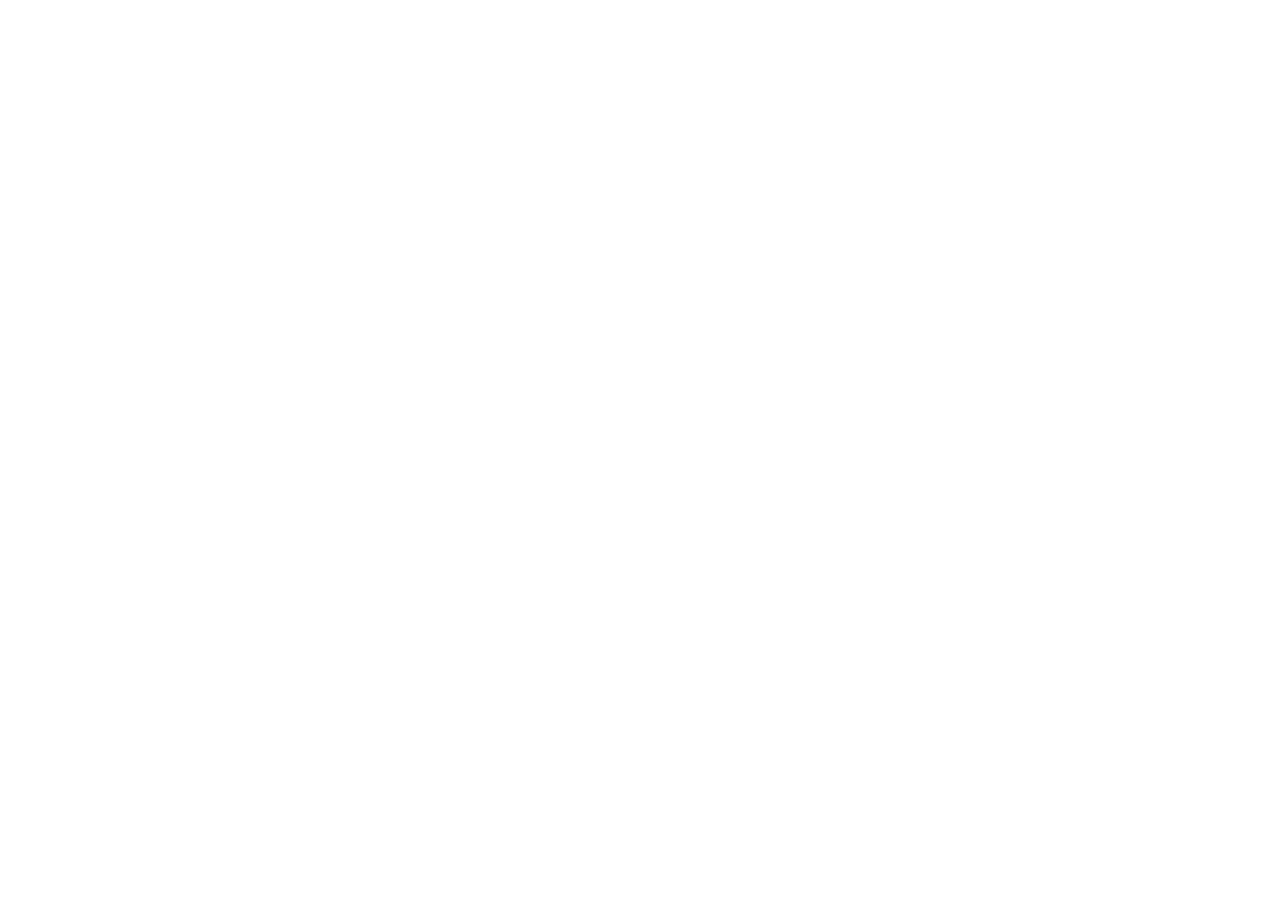
==== index.html @ 35db4cf7 "update" ====
<!DOCTYPE html>
<html>
<head>
  <!--
    If you are serving your web app in a path other than the root, change the
    href value below to reflect the base path you are serving from.

    The path provided below has to start and end with a slash "/" in order for
    it to work correctly.

    For more details:
    * https://developer.mozilla.org/en-US/docs/Web/HTML/Element/base
  -->
  <base href="/">

  <meta charset="UTF-8">
  <meta content="IE=Edge" http-equiv="X-UA-Compatible">
  <meta name="description" content="A new Flutter project.">

  <!-- iOS meta tags & icons -->
  <meta name="apple-mobile-web-app-capable" content="yes">
  <meta name="apple-mobile-web-app-status-bar-style" content="black">
  <meta name="apple-mobile-web-app-title" content="answer">
  <link rel="apple-touch-icon" href="icons/Icon-192.png">

  <title>answer</title>
  <link rel="manifest" href="manifest.json">
</head>
<body>
  <!-- This script installs service_worker.js to provide PWA functionality to
       application. For more information, see:
       https://developers.google.com/web/fundamentals/primers/service-workers -->
  <script>
    var serviceWorkerVersion = '2322013797';
    var scriptLoaded = false;
    function loadMainDartJs() {
      if (scriptLoaded) {
        return;
      }
      scriptLoaded = true;
      var scriptTag = document.createElement('script');
      scriptTag.src = 'main.dart.js';
      scriptTag.type = 'application/javascript';
      document.body.append(scriptTag);
    }

    if ('serviceWorker' in navigator) {
      // Service workers are supported. Use them.
      window.addEventListener('load', function () {
        // Wait for registration to finish before dropping the <script> tag.
        // Otherwise, the browser will load the script multiple times,
        // potentially different versions.
        var serviceWorkerUrl = 'flutter_service_worker.js?v=' + serviceWorkerVersion;
        navigator.serviceWorker.register(serviceWorkerUrl)
          .then((reg) => {
            function waitForActivation(serviceWorker) {
              serviceWorker.addEventListener('statechange', () => {
                if (serviceWorker.state == 'activated') {
                  console.log('Installed new service worker.');
                  loadMainDartJs();
                }
              });
            }
            if (!reg.active && (reg.installing || reg.waiting)) {
              // No active web worker and we have installed or are installing
              // one for the first time. Simply wait for it to activate.
              waitForActivation(reg.installing ?? reg.waiting);
            } else if (!reg.active.scriptURL.endsWith(serviceWorkerVersion)) {
              // When the app updates the serviceWorkerVersion changes, so we
              // need to ask the service worker to update.
              console.log('New service worker available.');
              reg.update();
              waitForActivation(reg.installing);
            } else {
              // Existing service worker is still good.
              console.log('Loading app from service worker.');
              loadMainDartJs();
            }
          });

        // If service worker doesn't succeed in a reasonable amount of time,
        // fallback to plaint <script> tag.
        setTimeout(() => {
          if (!scriptLoaded) {
            console.warn(
              'Failed to load app from service worker. Falling back to plain <script> tag.',
            );
            loadMainDartJs();
          }
        }, 4000);
      });
    } else {
      // Service workers not supported. Just drop the <script> tag.
      loadMainDartJs();
    }
  </script>
</body>
</html>
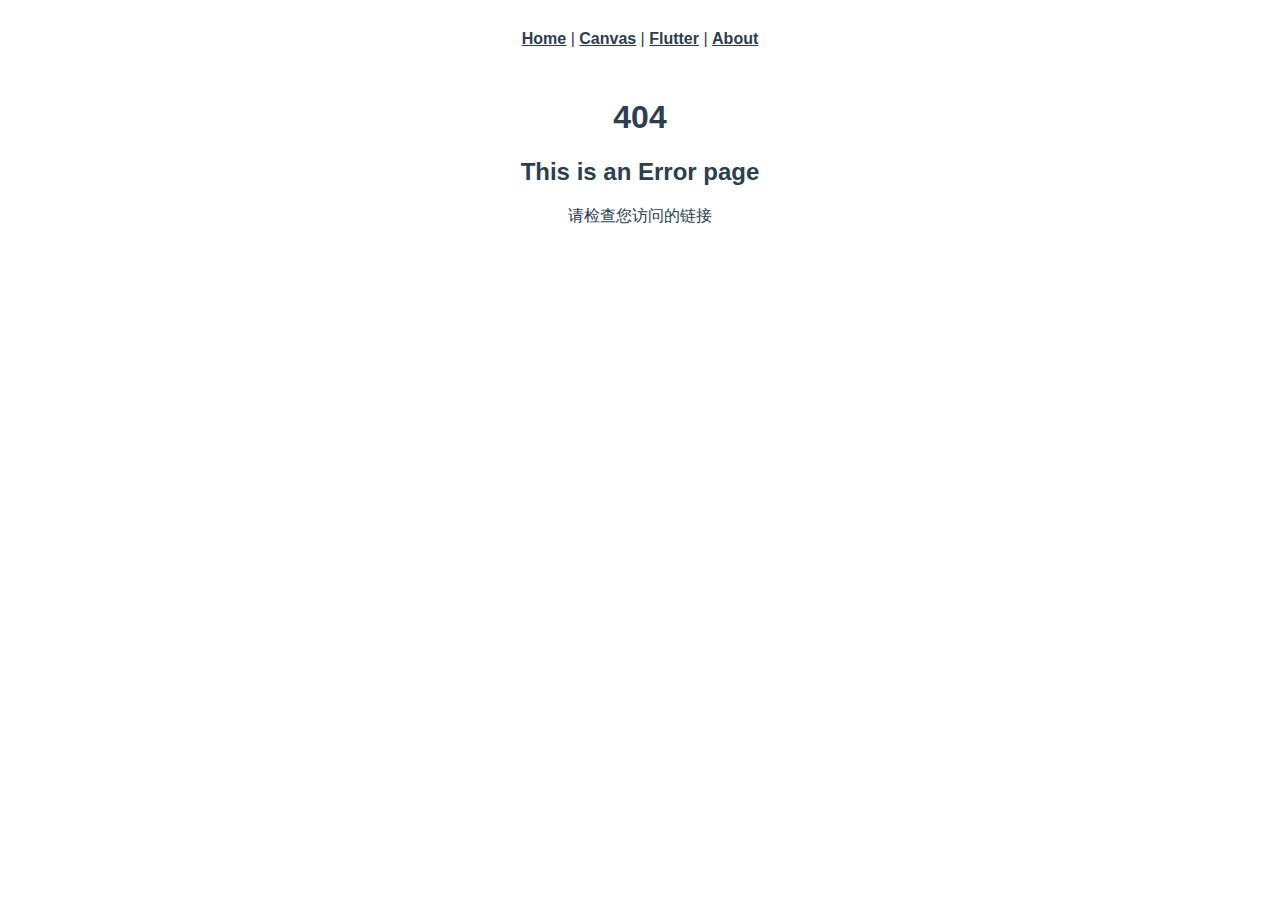
==== commit 31a235f2: "add blog web" ====
--- a/index.html
+++ b/index.html
@@ -1,98 +1 @@
-<!DOCTYPE html>
-<html>
-<head>
-  <!--
-    If you are serving your web app in a path other than the root, change the
-    href value below to reflect the base path you are serving from.
-
-    The path provided below has to start and end with a slash "/" in order for
-    it to work correctly.
-
-    For more details:
-    * https://developer.mozilla.org/en-US/docs/Web/HTML/Element/base
-  -->
-  <base href="/">
-
-  <meta charset="UTF-8">
-  <meta content="IE=Edge" http-equiv="X-UA-Compatible">
-  <meta name="description" content="A new Flutter project.">
-
-  <!-- iOS meta tags & icons -->
-  <meta name="apple-mobile-web-app-capable" content="yes">
-  <meta name="apple-mobile-web-app-status-bar-style" content="black">
-  <meta name="apple-mobile-web-app-title" content="answer">
-  <link rel="apple-touch-icon" href="icons/Icon-192.png">
-
-  <title>answer</title>
-  <link rel="manifest" href="manifest.json">
-</head>
-<body>
-  <!-- This script installs service_worker.js to provide PWA functionality to
-       application. For more information, see:
-       https://developers.google.com/web/fundamentals/primers/service-workers -->
-  <script>
-    var serviceWorkerVersion = '2322013797';
-    var scriptLoaded = false;
-    function loadMainDartJs() {
-      if (scriptLoaded) {
-        return;
-      }
-      scriptLoaded = true;
-      var scriptTag = document.createElement('script');
-      scriptTag.src = 'main.dart.js';
-      scriptTag.type = 'application/javascript';
-      document.body.append(scriptTag);
-    }
-
-    if ('serviceWorker' in navigator) {
-      // Service workers are supported. Use them.
-      window.addEventListener('load', function () {
-        // Wait for registration to finish before dropping the <script> tag.
-        // Otherwise, the browser will load the script multiple times,
-        // potentially different versions.
-        var serviceWorkerUrl = 'flutter_service_worker.js?v=' + serviceWorkerVersion;
-        navigator.serviceWorker.register(serviceWorkerUrl)
-          .then((reg) => {
-            function waitForActivation(serviceWorker) {
-              serviceWorker.addEventListener('statechange', () => {
-                if (serviceWorker.state == 'activated') {
-                  console.log('Installed new service worker.');
-                  loadMainDartJs();
-                }
-              });
-            }
-            if (!reg.active && (reg.installing || reg.waiting)) {
-              // No active web worker and we have installed or are installing
-              // one for the first time. Simply wait for it to activate.
-              waitForActivation(reg.installing ?? reg.waiting);
-            } else if (!reg.active.scriptURL.endsWith(serviceWorkerVersion)) {
-              // When the app updates the serviceWorkerVersion changes, so we
-              // need to ask the service worker to update.
-              console.log('New service worker available.');
-              reg.update();
-              waitForActivation(reg.installing);
-            } else {
-              // Existing service worker is still good.
-              console.log('Loading app from service worker.');
-              loadMainDartJs();
-            }
-          });
-
-        // If service worker doesn't succeed in a reasonable amount of time,
-        // fallback to plaint <script> tag.
-        setTimeout(() => {
-          if (!scriptLoaded) {
-            console.warn(
-              'Failed to load app from service worker. Falling back to plain <script> tag.',
-            );
-            loadMainDartJs();
-          }
-        }, 4000);
-      });
-    } else {
-      // Service workers not supported. Just drop the <script> tag.
-      loadMainDartJs();
-    }
-  </script>
-</body>
-</html>
+<!DOCTYPE html><html lang=""><head><meta charset="utf-8"><meta http-equiv="X-UA-Compatible" content="IE=edge"><meta name="viewport" content="width=device-width,initial-scale=1"><link rel="icon" href="favicon.ico"><title>vue-blog</title><link href="assets/css/chunk-2bde1c0c.96614a2b.css" rel="prefetch"><link href="assets/css/chunk-6789a6ac.d29d1ec0.css" rel="prefetch"><link href="assets/js/chunk-2bde1c0c.f9006674.js" rel="prefetch"><link href="assets/js/chunk-2d0c8460.aaeac876.js" rel="prefetch"><link href="assets/js/chunk-2d0cfb1f.e95f28ce.js" rel="prefetch"><link href="assets/js/chunk-2d231006.5b5f149c.js" rel="prefetch"><link href="assets/js/chunk-6789a6ac.10753d67.js" rel="prefetch"><link href="assets/css/app.69e91dc8.css" rel="preload" as="style"><link href="assets/css/chunk-vendors.6ae2c703.css" rel="preload" as="style"><link href="assets/js/app.c0950a23.js" rel="preload" as="script"><link href="assets/js/chunk-vendors.279392a9.js" rel="preload" as="script"><link href="assets/css/chunk-vendors.6ae2c703.css" rel="stylesheet"><link href="assets/css/app.69e91dc8.css" rel="stylesheet"></head><body><noscript><strong>We're sorry but vue-blog doesn't work properly without JavaScript enabled. Please enable it to continue.</strong></noscript><div id="app"></div><script src="assets/js/chunk-vendors.279392a9.js"></script><script src="assets/js/app.c0950a23.js"></script></body></html>--- a/assets/css/chunk-2bde1c0c.96614a2b.css
+++ b/assets/css/chunk-2bde1c0c.96614a2b.css
@@ -0,0 +1 @@
+.hightLight[data-v-4ad4484d]{text-align:left;margin:0 5px 0 5px}.hightLight pre[data-v-4ad4484d],h4[data-v-4ad4484d]{padding:0;margin:0}.hightLight code[data-v-4ad4484d]{border-radius:10px}--- a/assets/css/chunk-6789a6ac.d29d1ec0.css
+++ b/assets/css/chunk-6789a6ac.d29d1ec0.css
@@ -0,0 +1 @@
+.hightLight[data-v-4ad4484d]{text-align:left;margin:0 5px 0 5px}.hightLight pre[data-v-4ad4484d],h4[data-v-4ad4484d]{padding:0;margin:0}.hightLight code[data-v-4ad4484d]{border-radius:10px}[v-cloak][data-v-fd00d7ba]{display:none}.main[data-v-fd00d7ba]{list-style:none;text-align:left}@media screen and (max-width:600px){.main[data-v-fd00d7ba]{text-align:left}}.main[data-v-fd00d7ba]:after{clear:both;display:block;visibility:hidden;height:0;content:""}p[data-v-fd00d7ba]{margin:5px 0;font-size:20px}.main li[data-v-fd00d7ba]{display:inline-block;text-align:center;margin:8px}.main a[data-v-fd00d7ba]{display:inline-block;font-size:15px;line-height:36px;color:#333;text-decoration:none;border:1px solid #ccc;padding:5px 10px;border-radius:2px}@media screen and (max-width:600px){.main a[data-v-fd00d7ba]{padding:5px;border-radius:2px}}.main a[data-v-fd00d7ba]:hover{color:#47a0dc}.main .demo-source[data-v-fd00d7ba]{margin-left:-1px;background-color:transparent}h3[data-v-fd00d7ba]{clear:both}--- a/assets/css/app.69e91dc8.css
+++ b/assets/css/app.69e91dc8.css
@@ -0,0 +1 @@
+.commonBottom[data-v-42f23245]{background-color:#000;bottom:0;left:0;right:0;height:5%}#app,body,html{font-family:Avenir,Helvetica,Arial,sans-serif;-webkit-font-smoothing:antialiased;-moz-osx-font-smoothing:grayscale;text-align:center;color:#2c3e50;width:100%;height:100%;padding:0;margin:0}#nav{padding:30px}#nav a{font-weight:700;color:#2c3e50}#nav a.router-link-exact-active{color:#42b983}--- a/assets/css/chunk-vendors.6ae2c703.css
+++ b/assets/css/chunk-vendors.6ae2c703.css
@@ -0,0 +1,10 @@
+pre code.hljs{display:block;overflow-x:auto;padding:1em}code.hljs{padding:3px 5px}/*!
+  Theme: GitHub Dark
+  Description: Dark theme as seen on github.com
+  Author: github.com
+  Maintainer: @Hirse
+  Updated: 2021-05-15
+
+  Outdated base version: https://github.com/primer/github-syntax-dark
+  Current colors taken from GitHub's CSS
+*/.hljs{color:#c9d1d9;background:#0d1117}.hljs-doctag,.hljs-keyword,.hljs-meta .hljs-keyword,.hljs-template-tag,.hljs-template-variable,.hljs-type,.hljs-variable.language_{color:#ff7b72}.hljs-title,.hljs-title.class_,.hljs-title.class_.inherited__,.hljs-title.function_{color:#d2a8ff}.hljs-attr,.hljs-attribute,.hljs-literal,.hljs-meta,.hljs-number,.hljs-operator,.hljs-selector-attr,.hljs-selector-class,.hljs-selector-id,.hljs-variable{color:#79c0ff}.hljs-meta .hljs-string,.hljs-regexp,.hljs-string{color:#a5d6ff}.hljs-built_in,.hljs-symbol{color:#ffa657}.hljs-code,.hljs-comment,.hljs-formula{color:#8b949e}.hljs-name,.hljs-quote,.hljs-selector-pseudo,.hljs-selector-tag{color:#7ee787}.hljs-subst{color:#c9d1d9}.hljs-section{color:#1f6feb;font-weight:700}.hljs-bullet{color:#f2cc60}.hljs-emphasis{color:#c9d1d9;font-style:italic}.hljs-strong{color:#c9d1d9;font-weight:700}.hljs-addition{color:#aff5b4;background-color:#033a16}.hljs-deletion{color:#ffdcd7;background-color:#67060c}--- a/assets/css/chunk-vendors.6ae2c703.css
+++ b/assets/css/chunk-vendors.6ae2c703.css
@@ -0,0 +1,10 @@
+pre code.hljs{display:block;overflow-x:auto;padding:1em}code.hljs{padding:3px 5px}/*!
+  Theme: GitHub Dark
+  Description: Dark theme as seen on github.com
+  Author: github.com
+  Maintainer: @Hirse
+  Updated: 2021-05-15
+
+  Outdated base version: https://github.com/primer/github-syntax-dark
+  Current colors taken from GitHub's CSS
+*/.hljs{color:#c9d1d9;background:#0d1117}.hljs-doctag,.hljs-keyword,.hljs-meta .hljs-keyword,.hljs-template-tag,.hljs-template-variable,.hljs-type,.hljs-variable.language_{color:#ff7b72}.hljs-title,.hljs-title.class_,.hljs-title.class_.inherited__,.hljs-title.function_{color:#d2a8ff}.hljs-attr,.hljs-attribute,.hljs-literal,.hljs-meta,.hljs-number,.hljs-operator,.hljs-selector-attr,.hljs-selector-class,.hljs-selector-id,.hljs-variable{color:#79c0ff}.hljs-meta .hljs-string,.hljs-regexp,.hljs-string{color:#a5d6ff}.hljs-built_in,.hljs-symbol{color:#ffa657}.hljs-code,.hljs-comment,.hljs-formula{color:#8b949e}.hljs-name,.hljs-quote,.hljs-selector-pseudo,.hljs-selector-tag{color:#7ee787}.hljs-subst{color:#c9d1d9}.hljs-section{color:#1f6feb;font-weight:700}.hljs-bullet{color:#f2cc60}.hljs-emphasis{color:#c9d1d9;font-style:italic}.hljs-strong{color:#c9d1d9;font-weight:700}.hljs-addition{color:#aff5b4;background-color:#033a16}.hljs-deletion{color:#ffdcd7;background-color:#67060c}--- a/assets/css/app.69e91dc8.css
+++ b/assets/css/app.69e91dc8.css
@@ -0,0 +1 @@
+.commonBottom[data-v-42f23245]{background-color:#000;bottom:0;left:0;right:0;height:5%}#app,body,html{font-family:Avenir,Helvetica,Arial,sans-serif;-webkit-font-smoothing:antialiased;-moz-osx-font-smoothing:grayscale;text-align:center;color:#2c3e50;width:100%;height:100%;padding:0;margin:0}#nav{padding:30px}#nav a{font-weight:700;color:#2c3e50}#nav a.router-link-exact-active{color:#42b983}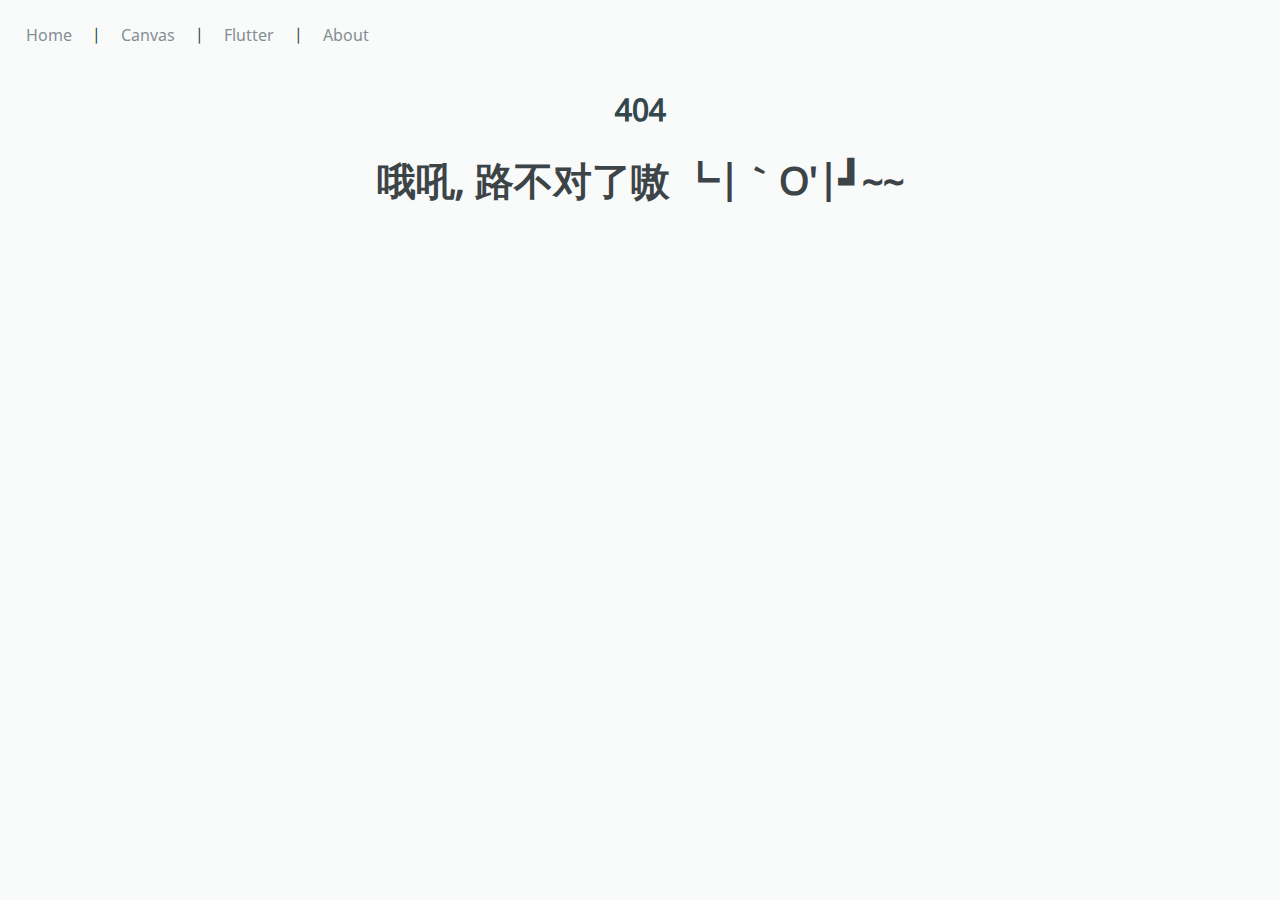
==== commit 68dc01f9: "update" ====
--- a/index.html
+++ b/index.html
@@ -1 +1 @@
-<!DOCTYPE html><html lang=""><head><meta charset="utf-8"><meta http-equiv="X-UA-Compatible" content="IE=edge"><meta name="viewport" content="width=device-width,initial-scale=1"><link rel="icon" href="favicon.ico"><title>vue-blog</title><link href="assets/css/chunk-2bde1c0c.96614a2b.css" rel="prefetch"><link href="assets/css/chunk-6789a6ac.d29d1ec0.css" rel="prefetch"><link href="assets/js/chunk-2bde1c0c.f9006674.js" rel="prefetch"><link href="assets/js/chunk-2d0c8460.aaeac876.js" rel="prefetch"><link href="assets/js/chunk-2d0cfb1f.e95f28ce.js" rel="prefetch"><link href="assets/js/chunk-2d231006.5b5f149c.js" rel="prefetch"><link href="assets/js/chunk-6789a6ac.10753d67.js" rel="prefetch"><link href="assets/css/app.69e91dc8.css" rel="preload" as="style"><link href="assets/css/chunk-vendors.6ae2c703.css" rel="preload" as="style"><link href="assets/js/app.c0950a23.js" rel="preload" as="script"><link href="assets/js/chunk-vendors.279392a9.js" rel="preload" as="script"><link href="assets/css/chunk-vendors.6ae2c703.css" rel="stylesheet"><link href="assets/css/app.69e91dc8.css" rel="stylesheet"></head><body><noscript><strong>We're sorry but vue-blog doesn't work properly without JavaScript enabled. Please enable it to continue.</strong></noscript><div id="app"></div><script src="assets/js/chunk-vendors.279392a9.js"></script><script src="assets/js/app.c0950a23.js"></script></body></html>+<!DOCTYPE html><html lang=""><head><meta charset="utf-8"><meta http-equiv="X-UA-Compatible" content="IE=edge"><meta name="viewport" content="width=device-width,initial-scale=1"><link rel="icon" href="favicon.ico"><title>yumez</title><link href="assets/css/chunk-55ab58a8.26f46495.css" rel="prefetch"><link href="assets/css/chunk-6a541e5c.96614a2b.css" rel="prefetch"><link href="assets/css/chunk-71f6e672.65efacd1.css" rel="prefetch"><link href="assets/js/chunk-2d0c8460.9937a9d4.js" rel="prefetch"><link href="assets/js/chunk-2d231006.fc231d44.js" rel="prefetch"><link href="assets/js/chunk-55ab58a8.570c7867.js" rel="prefetch"><link href="assets/js/chunk-6a541e5c.a5478953.js" rel="prefetch"><link href="assets/js/chunk-71f6e672.b6e73912.js" rel="prefetch"><link href="assets/css/app.f8d18971.css" rel="preload" as="style"><link href="assets/css/chunk-vendors.6ae2c703.css" rel="preload" as="style"><link href="assets/js/app.3a0da6e5.js" rel="preload" as="script"><link href="assets/js/chunk-vendors.15a069e1.js" rel="preload" as="script"><link href="assets/css/chunk-vendors.6ae2c703.css" rel="stylesheet"><link href="assets/css/app.f8d18971.css" rel="stylesheet"></head><body><noscript><strong>We're sorry but vue-blog doesn't work properly without JavaScript enabled. Please enable it to continue.</strong></noscript><div id="app"></div><script src="assets/js/chunk-vendors.15a069e1.js"></script><script src="assets/js/app.3a0da6e5.js"></script></body></html>--- a/assets/css/chunk-55ab58a8.26f46495.css
+++ b/assets/css/chunk-55ab58a8.26f46495.css
@@ -0,0 +1 @@
+.err404[data-v-4edcf924]{display:flex;flex-direction:column;text-align:center;line-height:100%;justify-content:center;align-items:center}--- a/assets/css/chunk-6a541e5c.96614a2b.css
+++ b/assets/css/chunk-6a541e5c.96614a2b.css
@@ -0,0 +1 @@
+.hightLight[data-v-4ad4484d]{text-align:left;margin:0 5px 0 5px}.hightLight pre[data-v-4ad4484d],h4[data-v-4ad4484d]{padding:0;margin:0}.hightLight code[data-v-4ad4484d]{border-radius:10px}--- a/assets/css/chunk-71f6e672.65efacd1.css
+++ b/assets/css/chunk-71f6e672.65efacd1.css
@@ -0,0 +1 @@
+.hightLight[data-v-4ad4484d]{text-align:left;margin:0 5px 0 5px}.hightLight pre[data-v-4ad4484d],h4[data-v-4ad4484d]{padding:0;margin:0}.hightLight code[data-v-4ad4484d]{border-radius:10px}[v-cloak][data-v-144ba244]{display:none}.canvas[data-v-144ba244]{padding:10px}.main[data-v-144ba244]{list-style:none;text-align:left}@media screen and (max-width:600px){.main[data-v-144ba244]{text-align:left}}.main[data-v-144ba244]:after{clear:both;display:block;visibility:hidden;height:0;content:""}p[data-v-144ba244]{margin:5px 0;font-size:20px}.main li[data-v-144ba244]{display:inline-block;text-align:center;margin:8px}.main a[data-v-144ba244]{display:inline-block;font-size:15px;line-height:36px;color:#333;text-decoration:none;border:1px solid #ccc;padding:5px 10px;border-radius:2px}@media screen and (max-width:600px){.main a[data-v-144ba244]{padding:5px;border-radius:2px}}.main a[data-v-144ba244]:hover{color:#47a0dc}.main .demo-source[data-v-144ba244]{margin-left:-1px;background-color:transparent}h3[data-v-144ba244]{clear:both}--- a/assets/css/app.f8d18971.css
+++ b/assets/css/app.f8d18971.css
@@ -0,0 +1 @@
+.commonBottom[data-v-42f23245]{background-color:#000;bottom:0;left:0;right:0;height:5%}html{font-size:1em}h1{font-size:3.0517578125em}h2{font-size:2.44140625em}h3{font-size:1.953125em}h4{font-size:1.5625em}h5{font-size:1.25em}p{font-size:1em}::-webkit-scrollbar{width:.5rem}::-webkit-scrollbar-track{background-color:#f9fafa}::-webkit-scrollbar-thumb{background-color:#33474d}article{width:50rem;max-width:100%;text-align:justify;margin:0 2rem;margin-bottom:2rem;position:relative}@media only screen and (max-width:40em){article{width:90%}article h1{overflow:hidden}article p a{word-break:normal}blockquote a,figure a,p a{word-break:break-all}}article h1{font-family:"Noto Serif",serif}h1,h2,strong{color:#3c4447}h1 a,h2 a,h3 a,h4 a,h5 a{font-style:normal}h1,h2,h3,h4,h5{margin-top:1em;margin-bottom:1rem;text-align:left}article a{text-shadow:.03em 0 #f9fafa,-.03em 0 #f9fafa,0 .03em #f9fafa,0 -.03em #f9fafa,.06em 0 #f9fafa,-.06em 0 #f9fafa,.09em 0 #f9fafa,-.09em 0 #f9fafa,.12em 0 #f9fafa,-.12em 0 #f9fafa,.15em 0 #f9fafa,-.15em 0 #f9fafa;background-image:linear-gradient(#33474d,#33474d);background-size:1px 1px;background-repeat:repeat-x;background-position:0 95%;color:#33474d;text-decoration:none}article a::selection{text-shadow:.03em 0 #33474d,-.03em 0 #33474d,0 .03em #33474d,0 -.03em #33474d,.06em 0 #33474d,-.06em 0 #33474d,.09em 0 #33474d,-.09em 0 #33474d,.12em 0 #33474d,-.12em 0 #33474d,.15em 0 #33474d,-.15em 0 #33474d;background:#33474d}article a::-moz-selection{text-shadow:.03em 0 #33474d,-.03em 0 #33474d,0 .03em #33474d,0 -.03em #33474d,.06em 0 #33474d,-.06em 0 #33474d,.09em 0 #33474d,-.09em 0 #33474d,.12em 0 #33474d,-.12em 0 #33474d,.15em 0 #33474d,-.15em 0 #33474d;background:#33474d}article a *,article a:after,article a :after,article a:before,article a :before{text-shadow:none}article a:visited{color:#33474d}article:hover .article__read-more-link{text-shadow:.03em 0 #f9fafa,-.03em 0 #f9fafa,0 .03em #f9fafa,0 -.03em #f9fafa,.06em 0 #f9fafa,-.06em 0 #f9fafa,.09em 0 #f9fafa,-.09em 0 #f9fafa,.12em 0 #f9fafa,-.12em 0 #f9fafa,.15em 0 #f9fafa,-.15em 0 #f9fafa;background-image:linear-gradient(#0ba6d7,#0ba6d7);background-size:1px 1px;background-repeat:repeat-x;background-position:0 95%;color:#0ba6d7;text-decoration:none}article:hover .article__read-more-link::selection{text-shadow:.03em 0 #0ba6d7,-.03em 0 #0ba6d7,0 .03em #0ba6d7,0 -.03em #0ba6d7,.06em 0 #0ba6d7,-.06em 0 #0ba6d7,.09em 0 #0ba6d7,-.09em 0 #0ba6d7,.12em 0 #0ba6d7,-.12em 0 #0ba6d7,.15em 0 #0ba6d7,-.15em 0 #0ba6d7;background:#0ba6d7}article:hover .article__read-more-link::-moz-selection{text-shadow:.03em 0 #0ba6d7,-.03em 0 #0ba6d7,0 .03em #0ba6d7,0 -.03em #0ba6d7,.06em 0 #0ba6d7,-.06em 0 #0ba6d7,.09em 0 #0ba6d7,-.09em 0 #0ba6d7,.12em 0 #0ba6d7,-.12em 0 #0ba6d7,.15em 0 #0ba6d7,-.15em 0 #0ba6d7;background:#0ba6d7}article:hover .article__read-more-link *,article:hover .article__read-more-link:after,article:hover .article__read-more-link :after,article:hover .article__read-more-link:before,article:hover .article__read-more-link :before{text-shadow:none}article:hover .article__read-more-link:visited{color:#0ba6d7}@media only screen and (max-width:64em){article .article__read-more-link{text-shadow:.03em 0 #f9fafa,-.03em 0 #f9fafa,0 .03em #f9fafa,0 -.03em #f9fafa,.06em 0 #f9fafa,-.06em 0 #f9fafa,.09em 0 #f9fafa,-.09em 0 #f9fafa,.12em 0 #f9fafa,-.12em 0 #f9fafa,.15em 0 #f9fafa,-.15em 0 #f9fafa;background-image:linear-gradient(#0ba6d7,#0ba6d7);background-size:1px 1px;background-repeat:repeat-x;background-position:0 95%;color:#0ba6d7;text-decoration:none}article .article__read-more-link::selection{text-shadow:.03em 0 #0ba6d7,-.03em 0 #0ba6d7,0 .03em #0ba6d7,0 -.03em #0ba6d7,.06em 0 #0ba6d7,-.06em 0 #0ba6d7,.09em 0 #0ba6d7,-.09em 0 #0ba6d7,.12em 0 #0ba6d7,-.12em 0 #0ba6d7,.15em 0 #0ba6d7,-.15em 0 #0ba6d7;background:#0ba6d7}article .article__read-more-link::-moz-selection{text-shadow:.03em 0 #0ba6d7,-.03em 0 #0ba6d7,0 .03em #0ba6d7,0 -.03em #0ba6d7,.06em 0 #0ba6d7,-.06em 0 #0ba6d7,.09em 0 #0ba6d7,-.09em 0 #0ba6d7,.12em 0 #0ba6d7,-.12em 0 #0ba6d7,.15em 0 #0ba6d7,-.15em 0 #0ba6d7;background:#0ba6d7}article .article__read-more-link *,article .article__read-more-link:after,article .article__read-more-link :after,article .article__read-more-link:before,article .article__read-more-link :before{text-shadow:none}article .article__read-more-link:visited{color:#0ba6d7}}article h1 a:hover{text-shadow:.03em 0 #f9fafa,-.03em 0 #f9fafa,0 .03em #f9fafa,0 -.03em #f9fafa,.06em 0 #f9fafa,-.06em 0 #f9fafa,.09em 0 #f9fafa,-.09em 0 #f9fafa,.12em 0 #f9fafa,-.12em 0 #f9fafa,.15em 0 #f9fafa,-.15em 0 #f9fafa;background-image:linear-gradient(#3c4447,#3c4447);background-size:1px 1px;background-repeat:repeat-x;background-position:0 95%;color:#3c4447;text-decoration:none}article h1 a:hover::selection{text-shadow:.03em 0 #3c4447,-.03em 0 #3c4447,0 .03em #3c4447,0 -.03em #3c4447,.06em 0 #3c4447,-.06em 0 #3c4447,.09em 0 #3c4447,-.09em 0 #3c4447,.12em 0 #3c4447,-.12em 0 #3c4447,.15em 0 #3c4447,-.15em 0 #3c4447;background:#3c4447}article h1 a:hover::-moz-selection{text-shadow:.03em 0 #3c4447,-.03em 0 #3c4447,0 .03em #3c4447,0 -.03em #3c4447,.06em 0 #3c4447,-.06em 0 #3c4447,.09em 0 #3c4447,-.09em 0 #3c4447,.12em 0 #3c4447,-.12em 0 #3c4447,.15em 0 #3c4447,-.15em 0 #3c4447;background:#3c4447}article h1 a:hover *,article h1 a:hover:after,article h1 a:hover :after,article h1 a:hover:before,article h1 a:hover :before{text-shadow:none}article h1 a:hover:visited{color:#3c4447}article h1 a{background:inherit}ol,ul{margin:.5rem 0}li{padding:.2rem 0}.figure{margin:2rem 0}.figure__caption{text-align:center;font-size:.8em;margin-top:.2em}img{max-width:100%;margin:0 auto;display:block;border-radius:.2rem}.highlight{margin:0;margin-bottom:1rem}blockquote{color:#3c4447;border-left:.7rem solid #2a4a54;margin:2rem 1rem;padding:.5rem 1rem;quotes:"\201C" "\201D" "\2018" "\2019"}blockquote:before{color:#2a4a54;content:"\201C";font-size:4em;line-height:.1em;margin-right:.25em;vertical-align:-.4em}blockquote p{display:inline;font-family:"Noto Serif",serif}blockquote cite:before{content:"\2014 \2009"}article:hover blockquote a{color:currentColor}article blockquote a:hover{text-shadow:.03em 0 #f9fafa,-.03em 0 #f9fafa,0 .03em #f9fafa,0 -.03em #f9fafa,.06em 0 #f9fafa,-.06em 0 #f9fafa,.09em 0 #f9fafa,-.09em 0 #f9fafa,.12em 0 #f9fafa,-.12em 0 #f9fafa,.15em 0 #f9fafa,-.15em 0 #f9fafa;background-image:linear-gradient(#0ba6d7,#0ba6d7);background-size:1px 1px;background-repeat:repeat-x;background-position:0 95%;color:#0ba6d7;text-decoration:none}article blockquote a:hover::selection{text-shadow:.03em 0 #0ba6d7,-.03em 0 #0ba6d7,0 .03em #0ba6d7,0 -.03em #0ba6d7,.06em 0 #0ba6d7,-.06em 0 #0ba6d7,.09em 0 #0ba6d7,-.09em 0 #0ba6d7,.12em 0 #0ba6d7,-.12em 0 #0ba6d7,.15em 0 #0ba6d7,-.15em 0 #0ba6d7;background:#0ba6d7}article blockquote a:hover::-moz-selection{text-shadow:.03em 0 #0ba6d7,-.03em 0 #0ba6d7,0 .03em #0ba6d7,0 -.03em #0ba6d7,.06em 0 #0ba6d7,-.06em 0 #0ba6d7,.09em 0 #0ba6d7,-.09em 0 #0ba6d7,.12em 0 #0ba6d7,-.12em 0 #0ba6d7,.15em 0 #0ba6d7,-.15em 0 #0ba6d7;background:#0ba6d7}article blockquote a:hover *,article blockquote a:hover:after,article blockquote a:hover :after,article blockquote a:hover:before,article blockquote a:hover :before{text-shadow:none}article blockquote a:hover:visited{color:#0ba6d7}table{width:100%;border-spacing:0}table th{border-bottom:1px solid #3c4447;padding:.8rem}table td{padding:.8rem;border-bottom:1px solid #d6dbdc}table tbody tr:hover{background-color:#e4f7fe}.article__tag-link:before{content:"#"}.article__infos{font-size:.7rem;position:absolute;left:-8.5rem;width:8rem;text-align:right}.article__infos a{text-shadow:none;background:inherit}@media only screen and (max-width:64em){.article__infos{position:relative;left:0;text-align:left;width:auto}.article__infos br{display:none}.article__infos span{margin-right:1em}}.post__info span{margin-right:1em}iframe{width:100%;height:28.125rem}.pullquote{width:45%;margin:0}.pullquote.left{margin-left:.5em;margin-right:1em;float:left}.pullquote.right{margin-left:1em;margin-right:.5em;float:right}article .different-posts{margin-top:4rem}.header{background-image:url(../../assets/img/header.46b96b2b.jpg);background-position:50%;background-repeat:no-repeat;background-size:cover;width:100%;height:50vh;display:block;box-sizing:border-box;-moz-filter:saturate(120%);filter:saturate(120%);position:relative}@media only screen and (orientation:landscape) and (max-width:64em){.header{height:100vh}}.header__title{font-size:6rem;text-align:center;color:#f9fafa;text-shadow:2px 2px 2px rgba(0,0,0,.5);margin:0;padding:0;font-weight:300;margin-top:10vh}@media only screen and (max-width:40em){.header__title{font-size:4rem}.header__subtitle{font-size:1.5rem}}.header__title a{color:#f9fafa}.header__title a:hover{text-shadow:.03em 0 transparent,-.03em 0 transparent,0 .03em transparent,0 -.03em transparent,.06em 0 transparent,-.06em 0 transparent,.09em 0 transparent,-.09em 0 transparent,.12em 0 transparent,-.12em 0 transparent,.15em 0 transparent,-.15em 0 transparent;background-image:linear-gradient(#f9fafa,#f9fafa);background-size:1px 1px;background-repeat:repeat-x;background-position:0 95%;color:#f9fafa;text-decoration:none}.header__title a:hover::selection{text-shadow:.03em 0 #f9fafa,-.03em 0 #f9fafa,0 .03em #f9fafa,0 -.03em #f9fafa,.06em 0 #f9fafa,-.06em 0 #f9fafa,.09em 0 #f9fafa,-.09em 0 #f9fafa,.12em 0 #f9fafa,-.12em 0 #f9fafa,.15em 0 #f9fafa,-.15em 0 #f9fafa;background:#f9fafa}.header__title a:hover::-moz-selection{text-shadow:.03em 0 #f9fafa,-.03em 0 #f9fafa,0 .03em #f9fafa,0 -.03em #f9fafa,.06em 0 #f9fafa,-.06em 0 #f9fafa,.09em 0 #f9fafa,-.09em 0 #f9fafa,.12em 0 #f9fafa,-.12em 0 #f9fafa,.15em 0 #f9fafa,-.15em 0 #f9fafa;background:#f9fafa}.header__title a:hover *,.header__title a:hover:after,.header__title a:hover :after,.header__title a:hover:before,.header__title a:hover :before{text-shadow:none}.header__title a:hover:visited{color:#f9fafa}.header__subtitle{margin:0;padding:0;font-size:2rem;text-align:center;color:#f9fafa;text-shadow:2px 2px 2px rgba(0,0,0,.5);font-weight:300}.header__nav{width:50rem;max-width:100%;margin:0 auto;padding:1rem}.header__link{margin:0 1rem;opacity:.6}.header__link:hover{text-shadow:.03em 0 transparent,-.03em 0 transparent,0 .03em transparent,0 -.03em transparent,.06em 0 transparent,-.06em 0 transparent,.09em 0 transparent,-.09em 0 transparent,.12em 0 transparent,-.12em 0 transparent,.15em 0 transparent,-.15em 0 transparent;background-image:linear-gradient(#33474d,#33474d);background-size:1px 1px;background-repeat:repeat-x;background-position:0 95%;color:#33474d;text-decoration:none;opacity:1}.header__link:hover::selection{text-shadow:.03em 0 #33474d,-.03em 0 #33474d,0 .03em #33474d,0 -.03em #33474d,.06em 0 #33474d,-.06em 0 #33474d,.09em 0 #33474d,-.09em 0 #33474d,.12em 0 #33474d,-.12em 0 #33474d,.15em 0 #33474d,-.15em 0 #33474d;background:#33474d}.header__link:hover::-moz-selection{text-shadow:.03em 0 #33474d,-.03em 0 #33474d,0 .03em #33474d,0 -.03em #33474d,.06em 0 #33474d,-.06em 0 #33474d,.09em 0 #33474d,-.09em 0 #33474d,.12em 0 #33474d,-.12em 0 #33474d,.15em 0 #33474d,-.15em 0 #33474d;background:#33474d}.header__link:hover *,.header__link:hover:after,.header__link:hover :after,.header__link:hover:before,.header__link:hover :before{text-shadow:none}.header__link:hover:visited{color:#33474d}.header__link:active{color:#8b0000}.footer{background-color:#33474d;color:#f9fafa;padding-top:2rem;padding-bottom:1rem;display:flex;flex-direction:row;justify-content:center}.footer p{margin:0;max-width:100%}.footer-content{display:flex;flex-direction:row;justify-content:flex-start;flex-wrap:wrap}.footer__element{padding:1rem;width:12.5rem;box-sizing:border-box}.footer__element h5{margin-top:0}@media only screen and (max-width:40em){.footer__element{width:100%;font-size:1.2rem}}@media only screen and (min-width:40.063em) and (max-width:64em){.footer__element{width:50%;font-size:1.2rem}}.footer-links{margin:0;padding:0}.footer-links__link{list-style-type:none}.footer a{text-shadow:.03em 0 #33474d,-.03em 0 #33474d,0 .03em #33474d,0 -.03em #33474d,.06em 0 #33474d,-.06em 0 #33474d,.09em 0 #33474d,-.09em 0 #33474d,.12em 0 #33474d,-.12em 0 #33474d,.15em 0 #33474d,-.15em 0 #33474d;background-image:linear-gradient(#f9fafa,#f9fafa);background-size:1px 1px;background-repeat:repeat-x;background-position:0 95%;color:#f9fafa;text-decoration:none}.footer a::selection{text-shadow:.03em 0 #f9fafa,-.03em 0 #f9fafa,0 .03em #f9fafa,0 -.03em #f9fafa,.06em 0 #f9fafa,-.06em 0 #f9fafa,.09em 0 #f9fafa,-.09em 0 #f9fafa,.12em 0 #f9fafa,-.12em 0 #f9fafa,.15em 0 #f9fafa,-.15em 0 #f9fafa;background:#f9fafa}.footer a::-moz-selection{text-shadow:.03em 0 #f9fafa,-.03em 0 #f9fafa,0 .03em #f9fafa,0 -.03em #f9fafa,.06em 0 #f9fafa,-.06em 0 #f9fafa,.09em 0 #f9fafa,-.09em 0 #f9fafa,.12em 0 #f9fafa,-.12em 0 #f9fafa,.15em 0 #f9fafa,-.15em 0 #f9fafa;background:#f9fafa}.footer a *,.footer a:after,.footer a :after,.footer a:before,.footer a :before{text-shadow:none}.footer a:visited{color:#f9fafa}.footer a:hover{text-shadow:.03em 0 #33474d,-.03em 0 #33474d,0 .03em #33474d,0 -.03em #33474d,.06em 0 #33474d,-.06em 0 #33474d,.09em 0 #33474d,-.09em 0 #33474d,.12em 0 #33474d,-.12em 0 #33474d,.15em 0 #33474d,-.15em 0 #33474d;background-image:linear-gradient(#0ba6d7,#0ba6d7);background-size:1px 1px;background-repeat:repeat-x;background-position:0 95%;color:#0ba6d7;text-decoration:none}.footer a:hover::selection{text-shadow:.03em 0 #0ba6d7,-.03em 0 #0ba6d7,0 .03em #0ba6d7,0 -.03em #0ba6d7,.06em 0 #0ba6d7,-.06em 0 #0ba6d7,.09em 0 #0ba6d7,-.09em 0 #0ba6d7,.12em 0 #0ba6d7,-.12em 0 #0ba6d7,.15em 0 #0ba6d7,-.15em 0 #0ba6d7;background:#0ba6d7}.footer a:hover::-moz-selection{text-shadow:.03em 0 #0ba6d7,-.03em 0 #0ba6d7,0 .03em #0ba6d7,0 -.03em #0ba6d7,.06em 0 #0ba6d7,-.06em 0 #0ba6d7,.09em 0 #0ba6d7,-.09em 0 #0ba6d7,.12em 0 #0ba6d7,-.12em 0 #0ba6d7,.15em 0 #0ba6d7,-.15em 0 #0ba6d7;background:#0ba6d7}.footer a:hover *,.footer a:hover:after,.footer a:hover :after,.footer a:hover:before,.footer a:hover :before{text-shadow:none}.footer a:hover:visited{color:#0ba6d7}.footer-credit{margin-top:2rem;width:100%;display:block;text-align:center}article .highlight,article pre{background:#ebefef;padding:15px;overflow:auto;color:#333}article .highlight a,article pre a{text-shadow:.03em 0 #ebefef,-.03em 0 #ebefef,0 .03em #ebefef,0 -.03em #ebefef,.06em 0 #ebefef,-.06em 0 #ebefef,.09em 0 #ebefef,-.09em 0 #ebefef,.12em 0 #ebefef,-.12em 0 #ebefef,.15em 0 #ebefef,-.15em 0 #ebefef;background-image:linear-gradient(#0ba6d7,#0ba6d7);background-size:1px 1px;background-repeat:repeat-x;background-position:0 95%;color:#0ba6d7;text-decoration:none}article .highlight a::selection,article pre a::selection{text-shadow:.03em 0 #0ba6d7,-.03em 0 #0ba6d7,0 .03em #0ba6d7,0 -.03em #0ba6d7,.06em 0 #0ba6d7,-.06em 0 #0ba6d7,.09em 0 #0ba6d7,-.09em 0 #0ba6d7,.12em 0 #0ba6d7,-.12em 0 #0ba6d7,.15em 0 #0ba6d7,-.15em 0 #0ba6d7;background:#0ba6d7}article .highlight a::-moz-selection,article pre a::-moz-selection{text-shadow:.03em 0 #0ba6d7,-.03em 0 #0ba6d7,0 .03em #0ba6d7,0 -.03em #0ba6d7,.06em 0 #0ba6d7,-.06em 0 #0ba6d7,.09em 0 #0ba6d7,-.09em 0 #0ba6d7,.12em 0 #0ba6d7,-.12em 0 #0ba6d7,.15em 0 #0ba6d7,-.15em 0 #0ba6d7;background:#0ba6d7}article .highlight a *,article .highlight a:after,article .highlight a :after,article .highlight a:before,article .highlight a :before,article pre a *,article pre a:after,article pre a :after,article pre a:before,article pre a :before{text-shadow:none}article .highlight a:visited,article pre a:visited{color:#0ba6d7}article .gist .gist-file .gist-data .line-numbers,article .highlight .gutter pre{color:#666;font-size:.85em}code{background-color:#ebefef;border-radius:.2em}.highlight .line.marked{background-color:#d1dada}.highlight .line{min-height:22px}article code,article pre{font-family:Inconsolata,monospace}article code{text-shadow:0 1px #fff;padding:0 .3em}article pre code{background:none;text-shadow:none;padding:0}article .highlight pre{border:none;margin:0;padding:0}article .highlight table{margin:0;width:auto}article .highlight td{border:none;padding:0}article .highlight figcaption{font-size:.85em;color:#999;line-height:1em;margin-bottom:1em;display:flex;flex-direction:row;justify-content:space-between}article .highlight .gutter pre{text-align:right;padding-right:20px}article .gist{border-style:solid;border-color:#99c0cc;border-width:1px 0;background:#f9fafa}article .gist .gist-file{border:none;font-family:font-mono;margin:0}article .gist .gist-file .gist-data{background:none;border:none}article .gist .gist-file .gist-data .line-numbers{background:none;border:none;padding:0 20px 0 0}article .gist .gist-file .gist-data .line-data{padding:0!important}article .gist .gist-file .highlight{margin:0;padding:0;border:none}article .gist .gist-file .gist-meta{background:#f9fafa;color:#999;font:.85em font-sans;text-shadow:0 0;padding:0;margin-top:1em}pre .comment,pre .title{color:#999}pre .attribute,pre .css .class,pre .css .id,pre .css .pseudo,pre .html .doctype,pre .regexp,pre .ruby .constant,pre .tag,pre .variable,pre .xml .doctype,pre .xml .pi,pre .xml .tag .title{color:#a626a4}pre .built_in,pre .constant,pre .literal,pre .number,pre .params,pre .preprocessor{color:#986801}pre .class,pre .css .rules .attribute,pre .header,pre .inheritance,pre .ruby .class .title,pre .ruby .symbol,pre .string,pre .value,pre .xml .cdata{color:#50a14f}pre .css .hexcolor{color:#6cc}pre .coffeescript .title,pre .function,pre .javascript .function,pre .javascript .title,pre .keyword,pre .perl .sub,pre .python .decorator,pre .python .title,pre .ruby .function .title,pre .ruby .title .keyword{color:#a626a4}@font-face{font-family:Noto Sans;src:url(../../assets/fonts/NotoSans-Regular.2fd9c16b.ttf);font-weight:400}@font-face{font-family:Noto Sans;src:url(../../assets/fonts/NotoSans-Italic.154da469.ttf);font-style:italic}@font-face{font-family:"Noto Serif";src:url(../../assets/fonts/NotoSerif-Regular.dae3d34e.ttf);font-style:normal}@font-face{font-familiy:"Inconsolata";src:url(../../assets/fonts/Inconsolata-Regular.b0639eb7.ttf)}.archive{width:50rem;max-width:100%;padding:3rem;display:block;font-size:2.369rem}.archive li{list-style-type:none;cursor:pointer}.archive__year>span:hover{text-shadow:.03em 0 #f9fafa,-.03em 0 #f9fafa,0 .03em #f9fafa,0 -.03em #f9fafa,.06em 0 #f9fafa,-.06em 0 #f9fafa,.09em 0 #f9fafa,-.09em 0 #f9fafa,.12em 0 #f9fafa,-.12em 0 #f9fafa,.15em 0 #f9fafa,-.15em 0 #f9fafa;background-image:linear-gradient(#33474d,#33474d);background-size:1px 1px;background-repeat:repeat-x;background-position:0 95%;color:#33474d;text-decoration:none}.archive__year>span:hover::selection{text-shadow:.03em 0 #33474d,-.03em 0 #33474d,0 .03em #33474d,0 -.03em #33474d,.06em 0 #33474d,-.06em 0 #33474d,.09em 0 #33474d,-.09em 0 #33474d,.12em 0 #33474d,-.12em 0 #33474d,.15em 0 #33474d,-.15em 0 #33474d;background:#33474d}.archive__year>span:hover::-moz-selection{text-shadow:.03em 0 #33474d,-.03em 0 #33474d,0 .03em #33474d,0 -.03em #33474d,.06em 0 #33474d,-.06em 0 #33474d,.09em 0 #33474d,-.09em 0 #33474d,.12em 0 #33474d,-.12em 0 #33474d,.15em 0 #33474d,-.15em 0 #33474d;background:#33474d}.archive__year>span:hover *,.archive__year>span:hover:after,.archive__year>span:hover :after,.archive__year>span:hover:before,.archive__year>span:hover :before{text-shadow:none}.archive__year>span:hover:visited{color:#33474d}.archive__month{font-family:fonstSerif;font-size:1.777rem;color:#425c64}.archive__month>span:hover{text-shadow:.03em 0 #f9fafa,-.03em 0 #f9fafa,0 .03em #f9fafa,0 -.03em #f9fafa,.06em 0 #f9fafa,-.06em 0 #f9fafa,.09em 0 #f9fafa,-.09em 0 #f9fafa,.12em 0 #f9fafa,-.12em 0 #f9fafa,.15em 0 #f9fafa,-.15em 0 #f9fafa;background-image:linear-gradient(#425c64,#425c64);background-size:1px 1px;background-repeat:repeat-x;background-position:0 95%;color:#425c64;text-decoration:none}.archive__month>span:hover::selection{text-shadow:.03em 0 #425c64,-.03em 0 #425c64,0 .03em #425c64,0 -.03em #425c64,.06em 0 #425c64,-.06em 0 #425c64,.09em 0 #425c64,-.09em 0 #425c64,.12em 0 #425c64,-.12em 0 #425c64,.15em 0 #425c64,-.15em 0 #425c64;background:#425c64}.archive__month>span:hover::-moz-selection{text-shadow:.03em 0 #425c64,-.03em 0 #425c64,0 .03em #425c64,0 -.03em #425c64,.06em 0 #425c64,-.06em 0 #425c64,.09em 0 #425c64,-.09em 0 #425c64,.12em 0 #425c64,-.12em 0 #425c64,.15em 0 #425c64,-.15em 0 #425c64;background:#425c64}.archive__month>span:hover *,.archive__month>span:hover:after,.archive__month>span:hover :after,.archive__month>span:hover:before,.archive__month>span:hover :before{text-shadow:none}.archive__month>span:hover:visited{color:#425c64}.archive .archive__entry{font-family:Noto Sans,sans-serif;list-style-type:disc;font-size:1.333rem;margin-left:1rem}.archive__entry>a{color:#51717b}.archive__entry>a:hover{text-shadow:.03em 0 #f9fafa,-.03em 0 #f9fafa,0 .03em #f9fafa,0 -.03em #f9fafa,.06em 0 #f9fafa,-.06em 0 #f9fafa,.09em 0 #f9fafa,-.09em 0 #f9fafa,.12em 0 #f9fafa,-.12em 0 #f9fafa,.15em 0 #f9fafa,-.15em 0 #f9fafa;background-image:linear-gradient(#51717b,#51717b);background-size:1px 1px;background-repeat:repeat-x;background-position:0 95%;color:#51717b;text-decoration:none}.archive__entry>a:hover::selection{text-shadow:.03em 0 #51717b,-.03em 0 #51717b,0 .03em #51717b,0 -.03em #51717b,.06em 0 #51717b,-.06em 0 #51717b,.09em 0 #51717b,-.09em 0 #51717b,.12em 0 #51717b,-.12em 0 #51717b,.15em 0 #51717b,-.15em 0 #51717b;background:#51717b}.archive__entry>a:hover::-moz-selection{text-shadow:.03em 0 #51717b,-.03em 0 #51717b,0 .03em #51717b,0 -.03em #51717b,.06em 0 #51717b,-.06em 0 #51717b,.09em 0 #51717b,-.09em 0 #51717b,.12em 0 #51717b,-.12em 0 #51717b,.15em 0 #51717b,-.15em 0 #51717b;background:#51717b}.archive__entry>a:hover *,.archive__entry>a:hover:after,.archive__entry>a:hover :after,.archive__entry>a:hover:before,.archive__entry>a:hover :before{text-shadow:none}.archive__entry>a:hover:visited{color:#51717b}.archive__expendable{margin-top:.5em;height:auto}.archive__expendable:before{content:"▻";display:inline-block;transform:rotate(90deg)}.archive__expendable.archive__expendable_collapsed{height:1.3em;overflow-y:hidden}.archive__expendable.archive__expendable_collapsed:before{transform:rotate(0deg)}.archive__expendable.archive__expendable_disabled span:hover{cursor:default;text-shadow:none;background-image:none}.archive__expendable.archive__expendable_disabled:before{content:""}body,html{padding:0;margin:0;background-color:#f9fafa}body{font-family:Noto Sans;color:#33474d;display:flex;flex-direction:column}@media only screen and (max-width:40em){html{font-size:90%}}main{width:100%;padding-bottom:4rem;display:flex;flex-grow:1;flex-direction:row;justify-content:center;flex-wrap:wrap}main>h1{width:100%;text-align:center}a{text-decoration:none;color:#33474d}a:visited{color:currentColor}a:hover{text-shadow:.03em 0 #f9fafa,-.03em 0 #f9fafa,0 .03em #f9fafa,0 -.03em #f9fafa,.06em 0 #f9fafa,-.06em 0 #f9fafa,.09em 0 #f9fafa,-.09em 0 #f9fafa,.12em 0 #f9fafa,-.12em 0 #f9fafa,.15em 0 #f9fafa,-.15em 0 #f9fafa;background-image:linear-gradient(#0ba6d7,#0ba6d7);background-size:1px 1px;background-repeat:repeat-x;background-position:0 95%;color:#0ba6d7;text-decoration:none}a:hover::selection{text-shadow:.03em 0 #0ba6d7,-.03em 0 #0ba6d7,0 .03em #0ba6d7,0 -.03em #0ba6d7,.06em 0 #0ba6d7,-.06em 0 #0ba6d7,.09em 0 #0ba6d7,-.09em 0 #0ba6d7,.12em 0 #0ba6d7,-.12em 0 #0ba6d7,.15em 0 #0ba6d7,-.15em 0 #0ba6d7;background:#0ba6d7}a:hover::-moz-selection{text-shadow:.03em 0 #0ba6d7,-.03em 0 #0ba6d7,0 .03em #0ba6d7,0 -.03em #0ba6d7,.06em 0 #0ba6d7,-.06em 0 #0ba6d7,.09em 0 #0ba6d7,-.09em 0 #0ba6d7,.12em 0 #0ba6d7,-.12em 0 #0ba6d7,.15em 0 #0ba6d7,-.15em 0 #0ba6d7;background:#0ba6d7}a:hover *,a:hover:after,a:hover :after,a:hover:before,a:hover :before{text-shadow:none}a:hover:visited{color:#0ba6d7}@media screen and (min-width:100rem){article{margin-left:20rem;margin-right:20rem}}.different-posts{display:block;width:50rem;max-width:100%;text-align:center}.different-posts a{text-shadow:.03em 0 #f9fafa,-.03em 0 #f9fafa,0 .03em #f9fafa,0 -.03em #f9fafa,.06em 0 #f9fafa,-.06em 0 #f9fafa,.09em 0 #f9fafa,-.09em 0 #f9fafa,.12em 0 #f9fafa,-.12em 0 #f9fafa,.15em 0 #f9fafa,-.15em 0 #f9fafa;background-image:linear-gradient(#33474d,#33474d);background-size:1px 1px;background-repeat:repeat-x;background-position:0 95%;color:#33474d;text-decoration:none}.different-posts a::selection{text-shadow:.03em 0 #33474d,-.03em 0 #33474d,0 .03em #33474d,0 -.03em #33474d,.06em 0 #33474d,-.06em 0 #33474d,.09em 0 #33474d,-.09em 0 #33474d,.12em 0 #33474d,-.12em 0 #33474d,.15em 0 #33474d,-.15em 0 #33474d;background:#33474d}.different-posts a::-moz-selection{text-shadow:.03em 0 #33474d,-.03em 0 #33474d,0 .03em #33474d,0 -.03em #33474d,.06em 0 #33474d,-.06em 0 #33474d,.09em 0 #33474d,-.09em 0 #33474d,.12em 0 #33474d,-.12em 0 #33474d,.15em 0 #33474d,-.15em 0 #33474d;background:#33474d}.different-posts a *,.different-posts a:after,.different-posts a :after,.different-posts a:before,.different-posts a :before{text-shadow:none}.different-posts a:visited{color:#33474d}.different-posts a:hover{text-shadow:.03em 0 #f9fafa,-.03em 0 #f9fafa,0 .03em #f9fafa,0 -.03em #f9fafa,.06em 0 #f9fafa,-.06em 0 #f9fafa,.09em 0 #f9fafa,-.09em 0 #f9fafa,.12em 0 #f9fafa,-.12em 0 #f9fafa,.15em 0 #f9fafa,-.15em 0 #f9fafa;background-image:linear-gradient(#0ba6d7,#0ba6d7);background-size:1px 1px;background-repeat:repeat-x;background-position:0 95%;color:#0ba6d7;text-decoration:none}.different-posts a:hover::selection{text-shadow:.03em 0 #0ba6d7,-.03em 0 #0ba6d7,0 .03em #0ba6d7,0 -.03em #0ba6d7,.06em 0 #0ba6d7,-.06em 0 #0ba6d7,.09em 0 #0ba6d7,-.09em 0 #0ba6d7,.12em 0 #0ba6d7,-.12em 0 #0ba6d7,.15em 0 #0ba6d7,-.15em 0 #0ba6d7;background:#0ba6d7}.different-posts a:hover::-moz-selection{text-shadow:.03em 0 #0ba6d7,-.03em 0 #0ba6d7,0 .03em #0ba6d7,0 -.03em #0ba6d7,.06em 0 #0ba6d7,-.06em 0 #0ba6d7,.09em 0 #0ba6d7,-.09em 0 #0ba6d7,.12em 0 #0ba6d7,-.12em 0 #0ba6d7,.15em 0 #0ba6d7,-.15em 0 #0ba6d7;background:#0ba6d7}.different-posts a:hover *,.different-posts a:hover:after,.different-posts a:hover :after,.different-posts a:hover:before,.different-posts a:hover :before{text-shadow:none}.different-posts a:hover:visited{color:#0ba6d7}.different-posts.different-posts_earlier{margin-top:2rem}#nav[data-v-355a89de]{height:50px;text-align:left;line-height:50px;padding:10px;margin:0}#nav a[data-v-355a89de]{color:#33474d}#nav a[data-v-355a89de]:link{color:#33474d;text-decoration:none}#nav a[data-v-355a89de]:hover{color:plum;text-decoration:none}#app[data-v-952505ba],body[data-v-952505ba],html[data-v-952505ba]{font-family:Avenir,Helvetica,Arial,sans-serif;-webkit-font-smoothing:antialiased;-moz-osx-font-smoothing:grayscale;text-align:center;color:#2c3e50;width:100%;height:100%;padding:0;margin:0}.list[data-v-430ca914]{margin:0;padding:.5rem;list-style:none}.list-item[data-v-430ca914]{background-color:rgba(51,51,51,.2);border-radius:15px;padding:10px 10px 2px 10px;margin:.5rem}.list2[data-v-430ca914]{padding:0;margin:0;overflow-x:auto;overflow-y:auto;white-space:nowrap;width:auto}.list-item2[data-v-430ca914]{display:inline-block;background-color:rgba(51,51,51,.2);border-radius:10px;padding:.5rem;margin:.5rem .5rem 0 0}ul[data-v-430ca914]::-webkit-scrollbar{width:2px;height:5px}ul[data-v-430ca914]::-webkit-scrollbar-track{background:rgba(0,0,0,.3);border-radius:5px}ul[data-v-430ca914]::-webkit-scrollbar-thumb{background:#bfbfbf;border-radius:5px}ul[data-v-430ca914]::-webkit-scrollbar-thumb:hover{background:#333}ul[data-v-430ca914]::-webkit-scrollbar-corner{background:#179a16}--- a/assets/css/app.f8d18971.css
+++ b/assets/css/app.f8d18971.css
@@ -0,0 +1 @@
+.commonBottom[data-v-42f23245]{background-color:#000;bottom:0;left:0;right:0;height:5%}html{font-size:1em}h1{font-size:3.0517578125em}h2{font-size:2.44140625em}h3{font-size:1.953125em}h4{font-size:1.5625em}h5{font-size:1.25em}p{font-size:1em}::-webkit-scrollbar{width:.5rem}::-webkit-scrollbar-track{background-color:#f9fafa}::-webkit-scrollbar-thumb{background-color:#33474d}article{width:50rem;max-width:100%;text-align:justify;margin:0 2rem;margin-bottom:2rem;position:relative}@media only screen and (max-width:40em){article{width:90%}article h1{overflow:hidden}article p a{word-break:normal}blockquote a,figure a,p a{word-break:break-all}}article h1{font-family:"Noto Serif",serif}h1,h2,strong{color:#3c4447}h1 a,h2 a,h3 a,h4 a,h5 a{font-style:normal}h1,h2,h3,h4,h5{margin-top:1em;margin-bottom:1rem;text-align:left}article a{text-shadow:.03em 0 #f9fafa,-.03em 0 #f9fafa,0 .03em #f9fafa,0 -.03em #f9fafa,.06em 0 #f9fafa,-.06em 0 #f9fafa,.09em 0 #f9fafa,-.09em 0 #f9fafa,.12em 0 #f9fafa,-.12em 0 #f9fafa,.15em 0 #f9fafa,-.15em 0 #f9fafa;background-image:linear-gradient(#33474d,#33474d);background-size:1px 1px;background-repeat:repeat-x;background-position:0 95%;color:#33474d;text-decoration:none}article a::selection{text-shadow:.03em 0 #33474d,-.03em 0 #33474d,0 .03em #33474d,0 -.03em #33474d,.06em 0 #33474d,-.06em 0 #33474d,.09em 0 #33474d,-.09em 0 #33474d,.12em 0 #33474d,-.12em 0 #33474d,.15em 0 #33474d,-.15em 0 #33474d;background:#33474d}article a::-moz-selection{text-shadow:.03em 0 #33474d,-.03em 0 #33474d,0 .03em #33474d,0 -.03em #33474d,.06em 0 #33474d,-.06em 0 #33474d,.09em 0 #33474d,-.09em 0 #33474d,.12em 0 #33474d,-.12em 0 #33474d,.15em 0 #33474d,-.15em 0 #33474d;background:#33474d}article a *,article a:after,article a :after,article a:before,article a :before{text-shadow:none}article a:visited{color:#33474d}article:hover .article__read-more-link{text-shadow:.03em 0 #f9fafa,-.03em 0 #f9fafa,0 .03em #f9fafa,0 -.03em #f9fafa,.06em 0 #f9fafa,-.06em 0 #f9fafa,.09em 0 #f9fafa,-.09em 0 #f9fafa,.12em 0 #f9fafa,-.12em 0 #f9fafa,.15em 0 #f9fafa,-.15em 0 #f9fafa;background-image:linear-gradient(#0ba6d7,#0ba6d7);background-size:1px 1px;background-repeat:repeat-x;background-position:0 95%;color:#0ba6d7;text-decoration:none}article:hover .article__read-more-link::selection{text-shadow:.03em 0 #0ba6d7,-.03em 0 #0ba6d7,0 .03em #0ba6d7,0 -.03em #0ba6d7,.06em 0 #0ba6d7,-.06em 0 #0ba6d7,.09em 0 #0ba6d7,-.09em 0 #0ba6d7,.12em 0 #0ba6d7,-.12em 0 #0ba6d7,.15em 0 #0ba6d7,-.15em 0 #0ba6d7;background:#0ba6d7}article:hover .article__read-more-link::-moz-selection{text-shadow:.03em 0 #0ba6d7,-.03em 0 #0ba6d7,0 .03em #0ba6d7,0 -.03em #0ba6d7,.06em 0 #0ba6d7,-.06em 0 #0ba6d7,.09em 0 #0ba6d7,-.09em 0 #0ba6d7,.12em 0 #0ba6d7,-.12em 0 #0ba6d7,.15em 0 #0ba6d7,-.15em 0 #0ba6d7;background:#0ba6d7}article:hover .article__read-more-link *,article:hover .article__read-more-link:after,article:hover .article__read-more-link :after,article:hover .article__read-more-link:before,article:hover .article__read-more-link :before{text-shadow:none}article:hover .article__read-more-link:visited{color:#0ba6d7}@media only screen and (max-width:64em){article .article__read-more-link{text-shadow:.03em 0 #f9fafa,-.03em 0 #f9fafa,0 .03em #f9fafa,0 -.03em #f9fafa,.06em 0 #f9fafa,-.06em 0 #f9fafa,.09em 0 #f9fafa,-.09em 0 #f9fafa,.12em 0 #f9fafa,-.12em 0 #f9fafa,.15em 0 #f9fafa,-.15em 0 #f9fafa;background-image:linear-gradient(#0ba6d7,#0ba6d7);background-size:1px 1px;background-repeat:repeat-x;background-position:0 95%;color:#0ba6d7;text-decoration:none}article .article__read-more-link::selection{text-shadow:.03em 0 #0ba6d7,-.03em 0 #0ba6d7,0 .03em #0ba6d7,0 -.03em #0ba6d7,.06em 0 #0ba6d7,-.06em 0 #0ba6d7,.09em 0 #0ba6d7,-.09em 0 #0ba6d7,.12em 0 #0ba6d7,-.12em 0 #0ba6d7,.15em 0 #0ba6d7,-.15em 0 #0ba6d7;background:#0ba6d7}article .article__read-more-link::-moz-selection{text-shadow:.03em 0 #0ba6d7,-.03em 0 #0ba6d7,0 .03em #0ba6d7,0 -.03em #0ba6d7,.06em 0 #0ba6d7,-.06em 0 #0ba6d7,.09em 0 #0ba6d7,-.09em 0 #0ba6d7,.12em 0 #0ba6d7,-.12em 0 #0ba6d7,.15em 0 #0ba6d7,-.15em 0 #0ba6d7;background:#0ba6d7}article .article__read-more-link *,article .article__read-more-link:after,article .article__read-more-link :after,article .article__read-more-link:before,article .article__read-more-link :before{text-shadow:none}article .article__read-more-link:visited{color:#0ba6d7}}article h1 a:hover{text-shadow:.03em 0 #f9fafa,-.03em 0 #f9fafa,0 .03em #f9fafa,0 -.03em #f9fafa,.06em 0 #f9fafa,-.06em 0 #f9fafa,.09em 0 #f9fafa,-.09em 0 #f9fafa,.12em 0 #f9fafa,-.12em 0 #f9fafa,.15em 0 #f9fafa,-.15em 0 #f9fafa;background-image:linear-gradient(#3c4447,#3c4447);background-size:1px 1px;background-repeat:repeat-x;background-position:0 95%;color:#3c4447;text-decoration:none}article h1 a:hover::selection{text-shadow:.03em 0 #3c4447,-.03em 0 #3c4447,0 .03em #3c4447,0 -.03em #3c4447,.06em 0 #3c4447,-.06em 0 #3c4447,.09em 0 #3c4447,-.09em 0 #3c4447,.12em 0 #3c4447,-.12em 0 #3c4447,.15em 0 #3c4447,-.15em 0 #3c4447;background:#3c4447}article h1 a:hover::-moz-selection{text-shadow:.03em 0 #3c4447,-.03em 0 #3c4447,0 .03em #3c4447,0 -.03em #3c4447,.06em 0 #3c4447,-.06em 0 #3c4447,.09em 0 #3c4447,-.09em 0 #3c4447,.12em 0 #3c4447,-.12em 0 #3c4447,.15em 0 #3c4447,-.15em 0 #3c4447;background:#3c4447}article h1 a:hover *,article h1 a:hover:after,article h1 a:hover :after,article h1 a:hover:before,article h1 a:hover :before{text-shadow:none}article h1 a:hover:visited{color:#3c4447}article h1 a{background:inherit}ol,ul{margin:.5rem 0}li{padding:.2rem 0}.figure{margin:2rem 0}.figure__caption{text-align:center;font-size:.8em;margin-top:.2em}img{max-width:100%;margin:0 auto;display:block;border-radius:.2rem}.highlight{margin:0;margin-bottom:1rem}blockquote{color:#3c4447;border-left:.7rem solid #2a4a54;margin:2rem 1rem;padding:.5rem 1rem;quotes:"\201C" "\201D" "\2018" "\2019"}blockquote:before{color:#2a4a54;content:"\201C";font-size:4em;line-height:.1em;margin-right:.25em;vertical-align:-.4em}blockquote p{display:inline;font-family:"Noto Serif",serif}blockquote cite:before{content:"\2014 \2009"}article:hover blockquote a{color:currentColor}article blockquote a:hover{text-shadow:.03em 0 #f9fafa,-.03em 0 #f9fafa,0 .03em #f9fafa,0 -.03em #f9fafa,.06em 0 #f9fafa,-.06em 0 #f9fafa,.09em 0 #f9fafa,-.09em 0 #f9fafa,.12em 0 #f9fafa,-.12em 0 #f9fafa,.15em 0 #f9fafa,-.15em 0 #f9fafa;background-image:linear-gradient(#0ba6d7,#0ba6d7);background-size:1px 1px;background-repeat:repeat-x;background-position:0 95%;color:#0ba6d7;text-decoration:none}article blockquote a:hover::selection{text-shadow:.03em 0 #0ba6d7,-.03em 0 #0ba6d7,0 .03em #0ba6d7,0 -.03em #0ba6d7,.06em 0 #0ba6d7,-.06em 0 #0ba6d7,.09em 0 #0ba6d7,-.09em 0 #0ba6d7,.12em 0 #0ba6d7,-.12em 0 #0ba6d7,.15em 0 #0ba6d7,-.15em 0 #0ba6d7;background:#0ba6d7}article blockquote a:hover::-moz-selection{text-shadow:.03em 0 #0ba6d7,-.03em 0 #0ba6d7,0 .03em #0ba6d7,0 -.03em #0ba6d7,.06em 0 #0ba6d7,-.06em 0 #0ba6d7,.09em 0 #0ba6d7,-.09em 0 #0ba6d7,.12em 0 #0ba6d7,-.12em 0 #0ba6d7,.15em 0 #0ba6d7,-.15em 0 #0ba6d7;background:#0ba6d7}article blockquote a:hover *,article blockquote a:hover:after,article blockquote a:hover :after,article blockquote a:hover:before,article blockquote a:hover :before{text-shadow:none}article blockquote a:hover:visited{color:#0ba6d7}table{width:100%;border-spacing:0}table th{border-bottom:1px solid #3c4447;padding:.8rem}table td{padding:.8rem;border-bottom:1px solid #d6dbdc}table tbody tr:hover{background-color:#e4f7fe}.article__tag-link:before{content:"#"}.article__infos{font-size:.7rem;position:absolute;left:-8.5rem;width:8rem;text-align:right}.article__infos a{text-shadow:none;background:inherit}@media only screen and (max-width:64em){.article__infos{position:relative;left:0;text-align:left;width:auto}.article__infos br{display:none}.article__infos span{margin-right:1em}}.post__info span{margin-right:1em}iframe{width:100%;height:28.125rem}.pullquote{width:45%;margin:0}.pullquote.left{margin-left:.5em;margin-right:1em;float:left}.pullquote.right{margin-left:1em;margin-right:.5em;float:right}article .different-posts{margin-top:4rem}.header{background-image:url(../../assets/img/header.46b96b2b.jpg);background-position:50%;background-repeat:no-repeat;background-size:cover;width:100%;height:50vh;display:block;box-sizing:border-box;-moz-filter:saturate(120%);filter:saturate(120%);position:relative}@media only screen and (orientation:landscape) and (max-width:64em){.header{height:100vh}}.header__title{font-size:6rem;text-align:center;color:#f9fafa;text-shadow:2px 2px 2px rgba(0,0,0,.5);margin:0;padding:0;font-weight:300;margin-top:10vh}@media only screen and (max-width:40em){.header__title{font-size:4rem}.header__subtitle{font-size:1.5rem}}.header__title a{color:#f9fafa}.header__title a:hover{text-shadow:.03em 0 transparent,-.03em 0 transparent,0 .03em transparent,0 -.03em transparent,.06em 0 transparent,-.06em 0 transparent,.09em 0 transparent,-.09em 0 transparent,.12em 0 transparent,-.12em 0 transparent,.15em 0 transparent,-.15em 0 transparent;background-image:linear-gradient(#f9fafa,#f9fafa);background-size:1px 1px;background-repeat:repeat-x;background-position:0 95%;color:#f9fafa;text-decoration:none}.header__title a:hover::selection{text-shadow:.03em 0 #f9fafa,-.03em 0 #f9fafa,0 .03em #f9fafa,0 -.03em #f9fafa,.06em 0 #f9fafa,-.06em 0 #f9fafa,.09em 0 #f9fafa,-.09em 0 #f9fafa,.12em 0 #f9fafa,-.12em 0 #f9fafa,.15em 0 #f9fafa,-.15em 0 #f9fafa;background:#f9fafa}.header__title a:hover::-moz-selection{text-shadow:.03em 0 #f9fafa,-.03em 0 #f9fafa,0 .03em #f9fafa,0 -.03em #f9fafa,.06em 0 #f9fafa,-.06em 0 #f9fafa,.09em 0 #f9fafa,-.09em 0 #f9fafa,.12em 0 #f9fafa,-.12em 0 #f9fafa,.15em 0 #f9fafa,-.15em 0 #f9fafa;background:#f9fafa}.header__title a:hover *,.header__title a:hover:after,.header__title a:hover :after,.header__title a:hover:before,.header__title a:hover :before{text-shadow:none}.header__title a:hover:visited{color:#f9fafa}.header__subtitle{margin:0;padding:0;font-size:2rem;text-align:center;color:#f9fafa;text-shadow:2px 2px 2px rgba(0,0,0,.5);font-weight:300}.header__nav{width:50rem;max-width:100%;margin:0 auto;padding:1rem}.header__link{margin:0 1rem;opacity:.6}.header__link:hover{text-shadow:.03em 0 transparent,-.03em 0 transparent,0 .03em transparent,0 -.03em transparent,.06em 0 transparent,-.06em 0 transparent,.09em 0 transparent,-.09em 0 transparent,.12em 0 transparent,-.12em 0 transparent,.15em 0 transparent,-.15em 0 transparent;background-image:linear-gradient(#33474d,#33474d);background-size:1px 1px;background-repeat:repeat-x;background-position:0 95%;color:#33474d;text-decoration:none;opacity:1}.header__link:hover::selection{text-shadow:.03em 0 #33474d,-.03em 0 #33474d,0 .03em #33474d,0 -.03em #33474d,.06em 0 #33474d,-.06em 0 #33474d,.09em 0 #33474d,-.09em 0 #33474d,.12em 0 #33474d,-.12em 0 #33474d,.15em 0 #33474d,-.15em 0 #33474d;background:#33474d}.header__link:hover::-moz-selection{text-shadow:.03em 0 #33474d,-.03em 0 #33474d,0 .03em #33474d,0 -.03em #33474d,.06em 0 #33474d,-.06em 0 #33474d,.09em 0 #33474d,-.09em 0 #33474d,.12em 0 #33474d,-.12em 0 #33474d,.15em 0 #33474d,-.15em 0 #33474d;background:#33474d}.header__link:hover *,.header__link:hover:after,.header__link:hover :after,.header__link:hover:before,.header__link:hover :before{text-shadow:none}.header__link:hover:visited{color:#33474d}.header__link:active{color:#8b0000}.footer{background-color:#33474d;color:#f9fafa;padding-top:2rem;padding-bottom:1rem;display:flex;flex-direction:row;justify-content:center}.footer p{margin:0;max-width:100%}.footer-content{display:flex;flex-direction:row;justify-content:flex-start;flex-wrap:wrap}.footer__element{padding:1rem;width:12.5rem;box-sizing:border-box}.footer__element h5{margin-top:0}@media only screen and (max-width:40em){.footer__element{width:100%;font-size:1.2rem}}@media only screen and (min-width:40.063em) and (max-width:64em){.footer__element{width:50%;font-size:1.2rem}}.footer-links{margin:0;padding:0}.footer-links__link{list-style-type:none}.footer a{text-shadow:.03em 0 #33474d,-.03em 0 #33474d,0 .03em #33474d,0 -.03em #33474d,.06em 0 #33474d,-.06em 0 #33474d,.09em 0 #33474d,-.09em 0 #33474d,.12em 0 #33474d,-.12em 0 #33474d,.15em 0 #33474d,-.15em 0 #33474d;background-image:linear-gradient(#f9fafa,#f9fafa);background-size:1px 1px;background-repeat:repeat-x;background-position:0 95%;color:#f9fafa;text-decoration:none}.footer a::selection{text-shadow:.03em 0 #f9fafa,-.03em 0 #f9fafa,0 .03em #f9fafa,0 -.03em #f9fafa,.06em 0 #f9fafa,-.06em 0 #f9fafa,.09em 0 #f9fafa,-.09em 0 #f9fafa,.12em 0 #f9fafa,-.12em 0 #f9fafa,.15em 0 #f9fafa,-.15em 0 #f9fafa;background:#f9fafa}.footer a::-moz-selection{text-shadow:.03em 0 #f9fafa,-.03em 0 #f9fafa,0 .03em #f9fafa,0 -.03em #f9fafa,.06em 0 #f9fafa,-.06em 0 #f9fafa,.09em 0 #f9fafa,-.09em 0 #f9fafa,.12em 0 #f9fafa,-.12em 0 #f9fafa,.15em 0 #f9fafa,-.15em 0 #f9fafa;background:#f9fafa}.footer a *,.footer a:after,.footer a :after,.footer a:before,.footer a :before{text-shadow:none}.footer a:visited{color:#f9fafa}.footer a:hover{text-shadow:.03em 0 #33474d,-.03em 0 #33474d,0 .03em #33474d,0 -.03em #33474d,.06em 0 #33474d,-.06em 0 #33474d,.09em 0 #33474d,-.09em 0 #33474d,.12em 0 #33474d,-.12em 0 #33474d,.15em 0 #33474d,-.15em 0 #33474d;background-image:linear-gradient(#0ba6d7,#0ba6d7);background-size:1px 1px;background-repeat:repeat-x;background-position:0 95%;color:#0ba6d7;text-decoration:none}.footer a:hover::selection{text-shadow:.03em 0 #0ba6d7,-.03em 0 #0ba6d7,0 .03em #0ba6d7,0 -.03em #0ba6d7,.06em 0 #0ba6d7,-.06em 0 #0ba6d7,.09em 0 #0ba6d7,-.09em 0 #0ba6d7,.12em 0 #0ba6d7,-.12em 0 #0ba6d7,.15em 0 #0ba6d7,-.15em 0 #0ba6d7;background:#0ba6d7}.footer a:hover::-moz-selection{text-shadow:.03em 0 #0ba6d7,-.03em 0 #0ba6d7,0 .03em #0ba6d7,0 -.03em #0ba6d7,.06em 0 #0ba6d7,-.06em 0 #0ba6d7,.09em 0 #0ba6d7,-.09em 0 #0ba6d7,.12em 0 #0ba6d7,-.12em 0 #0ba6d7,.15em 0 #0ba6d7,-.15em 0 #0ba6d7;background:#0ba6d7}.footer a:hover *,.footer a:hover:after,.footer a:hover :after,.footer a:hover:before,.footer a:hover :before{text-shadow:none}.footer a:hover:visited{color:#0ba6d7}.footer-credit{margin-top:2rem;width:100%;display:block;text-align:center}article .highlight,article pre{background:#ebefef;padding:15px;overflow:auto;color:#333}article .highlight a,article pre a{text-shadow:.03em 0 #ebefef,-.03em 0 #ebefef,0 .03em #ebefef,0 -.03em #ebefef,.06em 0 #ebefef,-.06em 0 #ebefef,.09em 0 #ebefef,-.09em 0 #ebefef,.12em 0 #ebefef,-.12em 0 #ebefef,.15em 0 #ebefef,-.15em 0 #ebefef;background-image:linear-gradient(#0ba6d7,#0ba6d7);background-size:1px 1px;background-repeat:repeat-x;background-position:0 95%;color:#0ba6d7;text-decoration:none}article .highlight a::selection,article pre a::selection{text-shadow:.03em 0 #0ba6d7,-.03em 0 #0ba6d7,0 .03em #0ba6d7,0 -.03em #0ba6d7,.06em 0 #0ba6d7,-.06em 0 #0ba6d7,.09em 0 #0ba6d7,-.09em 0 #0ba6d7,.12em 0 #0ba6d7,-.12em 0 #0ba6d7,.15em 0 #0ba6d7,-.15em 0 #0ba6d7;background:#0ba6d7}article .highlight a::-moz-selection,article pre a::-moz-selection{text-shadow:.03em 0 #0ba6d7,-.03em 0 #0ba6d7,0 .03em #0ba6d7,0 -.03em #0ba6d7,.06em 0 #0ba6d7,-.06em 0 #0ba6d7,.09em 0 #0ba6d7,-.09em 0 #0ba6d7,.12em 0 #0ba6d7,-.12em 0 #0ba6d7,.15em 0 #0ba6d7,-.15em 0 #0ba6d7;background:#0ba6d7}article .highlight a *,article .highlight a:after,article .highlight a :after,article .highlight a:before,article .highlight a :before,article pre a *,article pre a:after,article pre a :after,article pre a:before,article pre a :before{text-shadow:none}article .highlight a:visited,article pre a:visited{color:#0ba6d7}article .gist .gist-file .gist-data .line-numbers,article .highlight .gutter pre{color:#666;font-size:.85em}code{background-color:#ebefef;border-radius:.2em}.highlight .line.marked{background-color:#d1dada}.highlight .line{min-height:22px}article code,article pre{font-family:Inconsolata,monospace}article code{text-shadow:0 1px #fff;padding:0 .3em}article pre code{background:none;text-shadow:none;padding:0}article .highlight pre{border:none;margin:0;padding:0}article .highlight table{margin:0;width:auto}article .highlight td{border:none;padding:0}article .highlight figcaption{font-size:.85em;color:#999;line-height:1em;margin-bottom:1em;display:flex;flex-direction:row;justify-content:space-between}article .highlight .gutter pre{text-align:right;padding-right:20px}article .gist{border-style:solid;border-color:#99c0cc;border-width:1px 0;background:#f9fafa}article .gist .gist-file{border:none;font-family:font-mono;margin:0}article .gist .gist-file .gist-data{background:none;border:none}article .gist .gist-file .gist-data .line-numbers{background:none;border:none;padding:0 20px 0 0}article .gist .gist-file .gist-data .line-data{padding:0!important}article .gist .gist-file .highlight{margin:0;padding:0;border:none}article .gist .gist-file .gist-meta{background:#f9fafa;color:#999;font:.85em font-sans;text-shadow:0 0;padding:0;margin-top:1em}pre .comment,pre .title{color:#999}pre .attribute,pre .css .class,pre .css .id,pre .css .pseudo,pre .html .doctype,pre .regexp,pre .ruby .constant,pre .tag,pre .variable,pre .xml .doctype,pre .xml .pi,pre .xml .tag .title{color:#a626a4}pre .built_in,pre .constant,pre .literal,pre .number,pre .params,pre .preprocessor{color:#986801}pre .class,pre .css .rules .attribute,pre .header,pre .inheritance,pre .ruby .class .title,pre .ruby .symbol,pre .string,pre .value,pre .xml .cdata{color:#50a14f}pre .css .hexcolor{color:#6cc}pre .coffeescript .title,pre .function,pre .javascript .function,pre .javascript .title,pre .keyword,pre .perl .sub,pre .python .decorator,pre .python .title,pre .ruby .function .title,pre .ruby .title .keyword{color:#a626a4}@font-face{font-family:Noto Sans;src:url(../../assets/fonts/NotoSans-Regular.2fd9c16b.ttf);font-weight:400}@font-face{font-family:Noto Sans;src:url(../../assets/fonts/NotoSans-Italic.154da469.ttf);font-style:italic}@font-face{font-family:"Noto Serif";src:url(../../assets/fonts/NotoSerif-Regular.dae3d34e.ttf);font-style:normal}@font-face{font-familiy:"Inconsolata";src:url(../../assets/fonts/Inconsolata-Regular.b0639eb7.ttf)}.archive{width:50rem;max-width:100%;padding:3rem;display:block;font-size:2.369rem}.archive li{list-style-type:none;cursor:pointer}.archive__year>span:hover{text-shadow:.03em 0 #f9fafa,-.03em 0 #f9fafa,0 .03em #f9fafa,0 -.03em #f9fafa,.06em 0 #f9fafa,-.06em 0 #f9fafa,.09em 0 #f9fafa,-.09em 0 #f9fafa,.12em 0 #f9fafa,-.12em 0 #f9fafa,.15em 0 #f9fafa,-.15em 0 #f9fafa;background-image:linear-gradient(#33474d,#33474d);background-size:1px 1px;background-repeat:repeat-x;background-position:0 95%;color:#33474d;text-decoration:none}.archive__year>span:hover::selection{text-shadow:.03em 0 #33474d,-.03em 0 #33474d,0 .03em #33474d,0 -.03em #33474d,.06em 0 #33474d,-.06em 0 #33474d,.09em 0 #33474d,-.09em 0 #33474d,.12em 0 #33474d,-.12em 0 #33474d,.15em 0 #33474d,-.15em 0 #33474d;background:#33474d}.archive__year>span:hover::-moz-selection{text-shadow:.03em 0 #33474d,-.03em 0 #33474d,0 .03em #33474d,0 -.03em #33474d,.06em 0 #33474d,-.06em 0 #33474d,.09em 0 #33474d,-.09em 0 #33474d,.12em 0 #33474d,-.12em 0 #33474d,.15em 0 #33474d,-.15em 0 #33474d;background:#33474d}.archive__year>span:hover *,.archive__year>span:hover:after,.archive__year>span:hover :after,.archive__year>span:hover:before,.archive__year>span:hover :before{text-shadow:none}.archive__year>span:hover:visited{color:#33474d}.archive__month{font-family:fonstSerif;font-size:1.777rem;color:#425c64}.archive__month>span:hover{text-shadow:.03em 0 #f9fafa,-.03em 0 #f9fafa,0 .03em #f9fafa,0 -.03em #f9fafa,.06em 0 #f9fafa,-.06em 0 #f9fafa,.09em 0 #f9fafa,-.09em 0 #f9fafa,.12em 0 #f9fafa,-.12em 0 #f9fafa,.15em 0 #f9fafa,-.15em 0 #f9fafa;background-image:linear-gradient(#425c64,#425c64);background-size:1px 1px;background-repeat:repeat-x;background-position:0 95%;color:#425c64;text-decoration:none}.archive__month>span:hover::selection{text-shadow:.03em 0 #425c64,-.03em 0 #425c64,0 .03em #425c64,0 -.03em #425c64,.06em 0 #425c64,-.06em 0 #425c64,.09em 0 #425c64,-.09em 0 #425c64,.12em 0 #425c64,-.12em 0 #425c64,.15em 0 #425c64,-.15em 0 #425c64;background:#425c64}.archive__month>span:hover::-moz-selection{text-shadow:.03em 0 #425c64,-.03em 0 #425c64,0 .03em #425c64,0 -.03em #425c64,.06em 0 #425c64,-.06em 0 #425c64,.09em 0 #425c64,-.09em 0 #425c64,.12em 0 #425c64,-.12em 0 #425c64,.15em 0 #425c64,-.15em 0 #425c64;background:#425c64}.archive__month>span:hover *,.archive__month>span:hover:after,.archive__month>span:hover :after,.archive__month>span:hover:before,.archive__month>span:hover :before{text-shadow:none}.archive__month>span:hover:visited{color:#425c64}.archive .archive__entry{font-family:Noto Sans,sans-serif;list-style-type:disc;font-size:1.333rem;margin-left:1rem}.archive__entry>a{color:#51717b}.archive__entry>a:hover{text-shadow:.03em 0 #f9fafa,-.03em 0 #f9fafa,0 .03em #f9fafa,0 -.03em #f9fafa,.06em 0 #f9fafa,-.06em 0 #f9fafa,.09em 0 #f9fafa,-.09em 0 #f9fafa,.12em 0 #f9fafa,-.12em 0 #f9fafa,.15em 0 #f9fafa,-.15em 0 #f9fafa;background-image:linear-gradient(#51717b,#51717b);background-size:1px 1px;background-repeat:repeat-x;background-position:0 95%;color:#51717b;text-decoration:none}.archive__entry>a:hover::selection{text-shadow:.03em 0 #51717b,-.03em 0 #51717b,0 .03em #51717b,0 -.03em #51717b,.06em 0 #51717b,-.06em 0 #51717b,.09em 0 #51717b,-.09em 0 #51717b,.12em 0 #51717b,-.12em 0 #51717b,.15em 0 #51717b,-.15em 0 #51717b;background:#51717b}.archive__entry>a:hover::-moz-selection{text-shadow:.03em 0 #51717b,-.03em 0 #51717b,0 .03em #51717b,0 -.03em #51717b,.06em 0 #51717b,-.06em 0 #51717b,.09em 0 #51717b,-.09em 0 #51717b,.12em 0 #51717b,-.12em 0 #51717b,.15em 0 #51717b,-.15em 0 #51717b;background:#51717b}.archive__entry>a:hover *,.archive__entry>a:hover:after,.archive__entry>a:hover :after,.archive__entry>a:hover:before,.archive__entry>a:hover :before{text-shadow:none}.archive__entry>a:hover:visited{color:#51717b}.archive__expendable{margin-top:.5em;height:auto}.archive__expendable:before{content:"▻";display:inline-block;transform:rotate(90deg)}.archive__expendable.archive__expendable_collapsed{height:1.3em;overflow-y:hidden}.archive__expendable.archive__expendable_collapsed:before{transform:rotate(0deg)}.archive__expendable.archive__expendable_disabled span:hover{cursor:default;text-shadow:none;background-image:none}.archive__expendable.archive__expendable_disabled:before{content:""}body,html{padding:0;margin:0;background-color:#f9fafa}body{font-family:Noto Sans;color:#33474d;display:flex;flex-direction:column}@media only screen and (max-width:40em){html{font-size:90%}}main{width:100%;padding-bottom:4rem;display:flex;flex-grow:1;flex-direction:row;justify-content:center;flex-wrap:wrap}main>h1{width:100%;text-align:center}a{text-decoration:none;color:#33474d}a:visited{color:currentColor}a:hover{text-shadow:.03em 0 #f9fafa,-.03em 0 #f9fafa,0 .03em #f9fafa,0 -.03em #f9fafa,.06em 0 #f9fafa,-.06em 0 #f9fafa,.09em 0 #f9fafa,-.09em 0 #f9fafa,.12em 0 #f9fafa,-.12em 0 #f9fafa,.15em 0 #f9fafa,-.15em 0 #f9fafa;background-image:linear-gradient(#0ba6d7,#0ba6d7);background-size:1px 1px;background-repeat:repeat-x;background-position:0 95%;color:#0ba6d7;text-decoration:none}a:hover::selection{text-shadow:.03em 0 #0ba6d7,-.03em 0 #0ba6d7,0 .03em #0ba6d7,0 -.03em #0ba6d7,.06em 0 #0ba6d7,-.06em 0 #0ba6d7,.09em 0 #0ba6d7,-.09em 0 #0ba6d7,.12em 0 #0ba6d7,-.12em 0 #0ba6d7,.15em 0 #0ba6d7,-.15em 0 #0ba6d7;background:#0ba6d7}a:hover::-moz-selection{text-shadow:.03em 0 #0ba6d7,-.03em 0 #0ba6d7,0 .03em #0ba6d7,0 -.03em #0ba6d7,.06em 0 #0ba6d7,-.06em 0 #0ba6d7,.09em 0 #0ba6d7,-.09em 0 #0ba6d7,.12em 0 #0ba6d7,-.12em 0 #0ba6d7,.15em 0 #0ba6d7,-.15em 0 #0ba6d7;background:#0ba6d7}a:hover *,a:hover:after,a:hover :after,a:hover:before,a:hover :before{text-shadow:none}a:hover:visited{color:#0ba6d7}@media screen and (min-width:100rem){article{margin-left:20rem;margin-right:20rem}}.different-posts{display:block;width:50rem;max-width:100%;text-align:center}.different-posts a{text-shadow:.03em 0 #f9fafa,-.03em 0 #f9fafa,0 .03em #f9fafa,0 -.03em #f9fafa,.06em 0 #f9fafa,-.06em 0 #f9fafa,.09em 0 #f9fafa,-.09em 0 #f9fafa,.12em 0 #f9fafa,-.12em 0 #f9fafa,.15em 0 #f9fafa,-.15em 0 #f9fafa;background-image:linear-gradient(#33474d,#33474d);background-size:1px 1px;background-repeat:repeat-x;background-position:0 95%;color:#33474d;text-decoration:none}.different-posts a::selection{text-shadow:.03em 0 #33474d,-.03em 0 #33474d,0 .03em #33474d,0 -.03em #33474d,.06em 0 #33474d,-.06em 0 #33474d,.09em 0 #33474d,-.09em 0 #33474d,.12em 0 #33474d,-.12em 0 #33474d,.15em 0 #33474d,-.15em 0 #33474d;background:#33474d}.different-posts a::-moz-selection{text-shadow:.03em 0 #33474d,-.03em 0 #33474d,0 .03em #33474d,0 -.03em #33474d,.06em 0 #33474d,-.06em 0 #33474d,.09em 0 #33474d,-.09em 0 #33474d,.12em 0 #33474d,-.12em 0 #33474d,.15em 0 #33474d,-.15em 0 #33474d;background:#33474d}.different-posts a *,.different-posts a:after,.different-posts a :after,.different-posts a:before,.different-posts a :before{text-shadow:none}.different-posts a:visited{color:#33474d}.different-posts a:hover{text-shadow:.03em 0 #f9fafa,-.03em 0 #f9fafa,0 .03em #f9fafa,0 -.03em #f9fafa,.06em 0 #f9fafa,-.06em 0 #f9fafa,.09em 0 #f9fafa,-.09em 0 #f9fafa,.12em 0 #f9fafa,-.12em 0 #f9fafa,.15em 0 #f9fafa,-.15em 0 #f9fafa;background-image:linear-gradient(#0ba6d7,#0ba6d7);background-size:1px 1px;background-repeat:repeat-x;background-position:0 95%;color:#0ba6d7;text-decoration:none}.different-posts a:hover::selection{text-shadow:.03em 0 #0ba6d7,-.03em 0 #0ba6d7,0 .03em #0ba6d7,0 -.03em #0ba6d7,.06em 0 #0ba6d7,-.06em 0 #0ba6d7,.09em 0 #0ba6d7,-.09em 0 #0ba6d7,.12em 0 #0ba6d7,-.12em 0 #0ba6d7,.15em 0 #0ba6d7,-.15em 0 #0ba6d7;background:#0ba6d7}.different-posts a:hover::-moz-selection{text-shadow:.03em 0 #0ba6d7,-.03em 0 #0ba6d7,0 .03em #0ba6d7,0 -.03em #0ba6d7,.06em 0 #0ba6d7,-.06em 0 #0ba6d7,.09em 0 #0ba6d7,-.09em 0 #0ba6d7,.12em 0 #0ba6d7,-.12em 0 #0ba6d7,.15em 0 #0ba6d7,-.15em 0 #0ba6d7;background:#0ba6d7}.different-posts a:hover *,.different-posts a:hover:after,.different-posts a:hover :after,.different-posts a:hover:before,.different-posts a:hover :before{text-shadow:none}.different-posts a:hover:visited{color:#0ba6d7}.different-posts.different-posts_earlier{margin-top:2rem}#nav[data-v-355a89de]{height:50px;text-align:left;line-height:50px;padding:10px;margin:0}#nav a[data-v-355a89de]{color:#33474d}#nav a[data-v-355a89de]:link{color:#33474d;text-decoration:none}#nav a[data-v-355a89de]:hover{color:plum;text-decoration:none}#app[data-v-952505ba],body[data-v-952505ba],html[data-v-952505ba]{font-family:Avenir,Helvetica,Arial,sans-serif;-webkit-font-smoothing:antialiased;-moz-osx-font-smoothing:grayscale;text-align:center;color:#2c3e50;width:100%;height:100%;padding:0;margin:0}.list[data-v-430ca914]{margin:0;padding:.5rem;list-style:none}.list-item[data-v-430ca914]{background-color:rgba(51,51,51,.2);border-radius:15px;padding:10px 10px 2px 10px;margin:.5rem}.list2[data-v-430ca914]{padding:0;margin:0;overflow-x:auto;overflow-y:auto;white-space:nowrap;width:auto}.list-item2[data-v-430ca914]{display:inline-block;background-color:rgba(51,51,51,.2);border-radius:10px;padding:.5rem;margin:.5rem .5rem 0 0}ul[data-v-430ca914]::-webkit-scrollbar{width:2px;height:5px}ul[data-v-430ca914]::-webkit-scrollbar-track{background:rgba(0,0,0,.3);border-radius:5px}ul[data-v-430ca914]::-webkit-scrollbar-thumb{background:#bfbfbf;border-radius:5px}ul[data-v-430ca914]::-webkit-scrollbar-thumb:hover{background:#333}ul[data-v-430ca914]::-webkit-scrollbar-corner{background:#179a16}